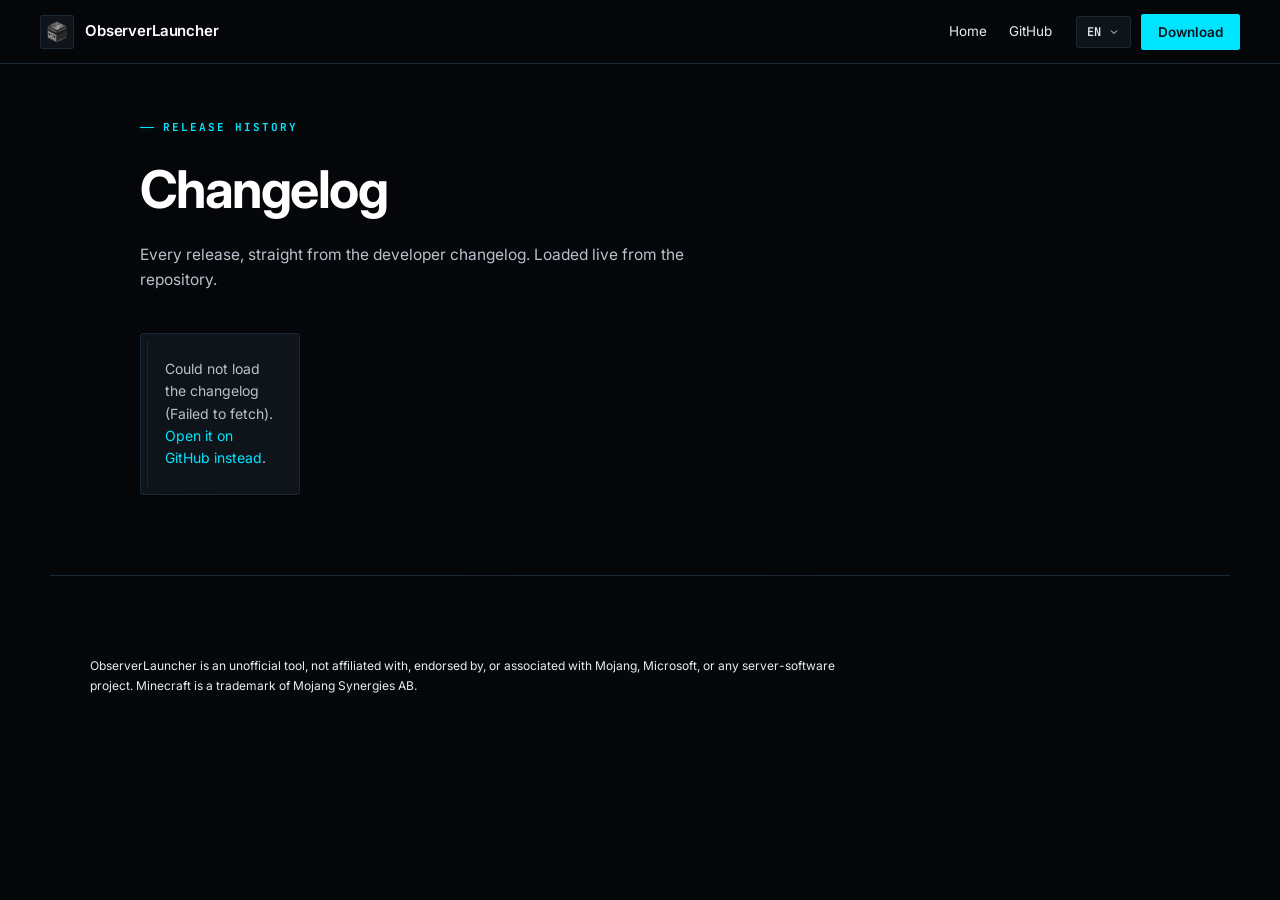
==== changelog.html @ a399c12d "Initial website" ====
<!DOCTYPE html>
<html lang="en">
<head>
<meta charset="UTF-8">
<meta name="viewport" content="width=device-width, initial-scale=1.0">
<title>Changelog — ObserverLauncher</title>
<meta name="description" content="Release history for ObserverLauncher, straight from the developer changelog.">
<link rel="preconnect" href="https://fonts.googleapis.com">
<link rel="preconnect" href="https://fonts.gstatic.com" crossorigin>
<link href="https://fonts.googleapis.com/css2?family=Inter:wght@400;500;600;700&family=JetBrains+Mono:wght@400;500;700&display=swap" rel="stylesheet">
<link rel="stylesheet" href="./css/site.css">
<link rel="stylesheet" href="./css/changelog.css">
</head>
<body>

<div class="scanline" aria-hidden="true"></div>

<header class="site-head sub-head">
  <a class="brand" href="./index.html">
    <span class="brand-mark" aria-hidden="true"><img src="./assets/shots/icon.png" alt=""></span>
    <span class="brand-text"><b>ObserverLauncher</b></span>
  </a>
  <nav class="site-nav" aria-label="Sections">
    <a href="./index.html" data-i18n="nav.back">Home</a>
    <a href="https://github.com/Kag4286/ObserverLauncher" target="_blank" rel="noopener">GitHub</a>
  </nav>
  <div class="head-actions">
    <div class="lang" id="lang">
      <button class="lang-btn" id="langBtn" aria-haspopup="listbox" aria-expanded="false">
        <span id="langCurrent">EN</span>
        <svg viewBox="0 0 24 24" width="12" height="12" fill="none" stroke="currentColor" stroke-width="2"><path d="M6 9l6 6 6-6"/></svg>
      </button>
      <ul class="lang-menu" id="langMenu" role="listbox" hidden></ul>
    </div>
    <a class="btn primary" href="https://github.com/Kag4286/ObserverLauncher/releases/latest" target="_blank" rel="noopener" data-i18n="cta.download">Download</a>
  </div>
</header>

<main class="cl-main">
  <div class="cl-head">
    <p class="eyebrow"><span class="eyebrow-tick"></span><span data-i18n="cl.eyebrow">RELEASE HISTORY</span></p>
    <h1 data-i18n="cl.title">Changelog</h1>
    <p class="cl-sub" data-i18n="cl.sub">Every release, straight from the developer changelog. Loaded live from the repository.</p>
  </div>
  <div class="cl-wrap">
    <aside class="cl-side" hidden>
      <p class="cl-side-label" data-i18n="cl.versions">VERSIONS</p>
      <div class="cl-index" id="clIndex"></div>
    </aside>
    <div class="cl-body" id="clBody"></div>
  </div>
</main>

<footer class="site-foot">
  <div class="foot-legal">
    <p data-i18n="foot.disclaimer">ObserverLauncher is an unofficial tool, not affiliated with, endorsed by, or associated with Mojang, Microsoft, or any server-software project. Minecraft is a trademark of Mojang Synergies AB.</p>
  </div>
</footer>

<script src="./js/i18n.js"></script>
<script src="./js/changelog.js"></script>
</body>
</html>
---- css/site.css ----
/* site.css — ObserverLauncher landing. Field Station / Signal Lab DNA: black/cyan, hairline
   borders, tiny radii, mono eyebrows. Signature web-native touches: WebGL signal field, boot
   sequence, section rail, choreographed hero, cursor spotlight, corner-bracket focus. */

:root{
  --bg:#05070A; --bg-2:#0A0E13;
  --panel:#0F141A; --panel-raised:#141B22; --panel-hover:#18202B;
  --field:#080A0D; --field-border:#1E2A36;
  --border:#1A2735; --border-strong:#223449; --border-hover:#2A4158;
  --text:#FFFFFF; --text-muted:#E6EDF3; --text-dim:#B8C2CC;
  --accent:#00E5FF; --accent-dim:#00B8CC; --accent-weak:rgba(0,229,255,.12); --accent-glow:rgba(0,229,255,.45); --accent-ink:#00141A;
  --danger:#FF3B5C; --success:#00E5A0; --warning:#FFD23F;
  --font-ui:Inter, system-ui, -apple-system, sans-serif;
  --font-mono:'JetBrains Mono', ui-monospace, monospace;
  --r-sm:2px; --r:3px; --r-lg:4px;
  --ease-out:cubic-bezier(.2,.7,.3,1);
  --ease-emph:cubic-bezier(.34,1.4,.64,1);
  --dur-fast:120ms; --dur-mid:220ms; --dur-slow:420ms;
  --maxw:1180px; --mx:50%; --my:30%;
}

*{box-sizing:border-box}
html{scroll-behavior:smooth}
@media (prefers-reduced-motion:reduce){html{scroll-behavior:auto}}
body{margin:0;background:var(--bg);color:var(--text);font-family:var(--font-ui);
  font-size:16px;line-height:1.6;-webkit-font-smoothing:antialiased;overflow-x:hidden}
body.is-booting{overflow:hidden}
a{color:inherit;text-decoration:none}
h1,h2,h3,p,ul{margin:0}
ul{padding:0;list-style:none}
b{font-weight:600}
::selection{background:var(--accent-weak);color:#fff}
:focus-visible{outline:2px solid var(--accent);outline-offset:3px;border-radius:var(--r-sm)}

.eyebrow{display:flex;align-items:center;gap:9px;font:700 11px var(--font-mono);letter-spacing:.18em;color:var(--accent);text-transform:uppercase}
.eyebrow-tick{width:14px;height:1px;background:var(--accent);box-shadow:0 0 6px var(--accent-glow)}

/* ============ BOOT SEQUENCE ============ */
.boot{position:fixed;inset:0;z-index:200;background:var(--bg);display:grid;place-items:center;overflow:hidden;
  transition:opacity .55s var(--ease-out),visibility .55s}
.boot.done{opacity:0;visibility:hidden}
.boot::before{content:'';position:absolute;inset:0;background:radial-gradient(600px 300px at 50% 46%, rgba(0,229,255,.10), transparent 62%);animation:bootGlow 2.6s var(--ease-out) infinite}
@keyframes bootGlow{0%,100%{opacity:.55}50%{opacity:1}}
.boot::after{content:'';position:absolute;left:0;right:0;height:1px;top:0;background:linear-gradient(90deg,transparent,var(--accent-glow),transparent);animation:bootScan 2.4s linear infinite}
@keyframes bootScan{from{top:8%}to{top:92%}}
.boot-inner{position:relative;display:flex;flex-direction:column;align-items:center;gap:18px;width:min(80vw,420px)}
.boot-mark{font:700 15px var(--font-mono);letter-spacing:.32em;color:var(--text);opacity:0;animation:bootMark .55s var(--ease-out) .1s forwards}
.boot-mark span{color:var(--accent);margin-left:.4em}
@keyframes bootMark{from{opacity:0;letter-spacing:.5em}to{opacity:1;letter-spacing:.32em}}
.boot-bar{width:100%;height:2px;background:var(--border);border-radius:2px;overflow:hidden;opacity:0;animation:bootMark .4s var(--ease-out) .3s forwards}
.boot-bar i{display:block;height:100%;width:0;background:linear-gradient(90deg,var(--accent-dim),var(--accent));box-shadow:0 0 10px var(--accent-glow);transition:width .45s var(--ease-out)}
.boot-status{font:600 10px var(--font-mono);letter-spacing:.12em;color:var(--text-dim);text-transform:uppercase;opacity:0;animation:bootMark .4s var(--ease-out) .45s forwards;min-height:12px}
.boot-skip{position:absolute;bottom:26px;font:600 10px var(--font-mono);letter-spacing:.1em;color:var(--text-dim);opacity:.5;text-transform:uppercase}

/* ============ SIGNAL FIELD + SCANLINE ============ */
#field{position:fixed;inset:0;width:100%;height:100%;z-index:0;pointer-events:none;opacity:.5;transition:opacity .6s var(--ease-out)}
.field-fallback{position:fixed;inset:0;z-index:0;pointer-events:none;
  background:radial-gradient(1200px 700px at 18% -10%, rgba(0,229,255,.06), transparent 60%),radial-gradient(1000px 800px at 100% 110%, rgba(0,229,255,.04), transparent 55%)}
#field[data-on="1"] + .field-fallback{display:none}
.scanline{position:fixed;inset:0;z-index:1;pointer-events:none;opacity:.16;
  background:repeating-linear-gradient(to bottom, rgba(0,229,255,.028) 0 1px, transparent 1px 3px);
  -webkit-mask-image:radial-gradient(80% 70% at 50% 40%, #000, transparent 90%);mask-image:radial-gradient(80% 70% at 50% 40%, #000, transparent 90%)}

/* cursor spotlight (JS sets --mx/--my on body) */
body::after{content:'';position:fixed;inset:0;z-index:1;pointer-events:none;opacity:0;transition:opacity .4s;
  background:radial-gradient(420px 420px at var(--mx) var(--my), rgba(0,229,255,.03), transparent 60%)}
body.spotlight::after{opacity:1}

/* ============ SECTION RAIL ============ */
.rail{position:fixed;right:26px;top:50%;transform:translateY(-50%);z-index:40;display:flex;flex-direction:column;align-items:flex-end;gap:14px;pointer-events:none}
.rail-idx{font:700 10px var(--font-mono);letter-spacing:.12em;color:var(--text-dim);opacity:.7}
.rail-list{display:flex;flex-direction:column;gap:9px;align-items:flex-end}
.rail-list li{display:flex;align-items:center;gap:9px;pointer-events:auto;cursor:pointer;color:var(--text-dim);transition:color var(--dur-fast)}
.rail-list li .rl-name{font:600 10px var(--font-mono);letter-spacing:.08em;text-transform:uppercase;opacity:0;transform:translateX(6px);transition:opacity var(--dur-mid),transform var(--dur-mid);white-space:nowrap}
.rail-list li .rl-bar{width:16px;height:1px;background:var(--border-strong);transition:width var(--dur-mid) var(--ease-out),background var(--dur-mid)}
.rail-list li:hover .rl-name{opacity:1;transform:none}
.rail-list li:hover .rl-bar,.rail-list li.active .rl-bar{background:var(--accent)}
.rail-list li.active{color:var(--text)}
.rail-list li.active .rl-bar{width:26px;box-shadow:0 0 8px var(--accent-glow)}
.rail-list li.active .rl-name{opacity:1;transform:none;color:var(--accent)}
.rl-dot{width:4px;height:4px;border-radius:50%;background:var(--border-strong);transition:background var(--dur-fast),box-shadow var(--dur-fast)}
.rail-list li.active .rl-dot{background:var(--accent);box-shadow:0 0 8px var(--accent-glow)}

/* software marquee */
.marquee{margin-top:22px;overflow:hidden;border-top:1px solid var(--border);border-bottom:1px solid var(--border);padding:14px 0;
  -webkit-mask-image:linear-gradient(90deg,transparent,#000 12%,#000 88%,transparent);mask-image:linear-gradient(90deg,transparent,#000 12%,#000 88%,transparent)}
.marquee-track{display:flex;gap:38px;width:max-content;animation:marquee 34s linear infinite}
.marquee:hover .marquee-track{animation-play-state:paused}
.marquee-track span{font:600 13px var(--font-mono);letter-spacing:.06em;color:var(--text-dim);white-space:nowrap;transition:color var(--dur-fast)}
.marquee-track span:hover{color:var(--accent)}
@keyframes marquee{from{transform:translateX(0)}to{transform:translateX(-50%)}}
@media (prefers-reduced-motion:reduce){.marquee-track{animation:none}}
@media(max-width:1100px){.rail{display:none}}

/* ============ HEADER ============ */
.site-head{position:fixed;top:0;left:0;right:0;z-index:50;display:flex;align-items:center;gap:24px;
  padding:0 clamp(16px,4vw,40px);height:64px;
  background:rgba(5,7,10,.72);backdrop-filter:blur(10px);border-bottom:1px solid var(--border);
  transform:translateY(-100%);transition:transform .6s var(--ease-out) .1s}
body.booted .site-head{transform:none}
.brand{display:flex;align-items:center;gap:11px;flex-shrink:0}
.brand-mark{width:34px;height:34px;display:grid;place-items:center;border:1px solid var(--border);border-radius:var(--r-sm);color:var(--accent);background:var(--panel)}
.brand-mark svg,.brand-mark img{width:22px;height:22px;object-fit:contain;display:block}
.brand-text b{display:block;font-size:15px;letter-spacing:-.01em;line-height:1.1}
.brand-text small{display:block;font:700 8.5px var(--font-mono);letter-spacing:.2em;color:var(--text-dim);margin-top:3px}
.site-nav{display:flex;gap:22px;margin-left:auto}
.site-nav a{font-size:13.5px;color:var(--text-muted);transition:color var(--dur-fast);position:relative}
.site-nav a:hover{color:var(--text)}
.site-nav a::after{content:'';position:absolute;left:0;right:100%;bottom:-4px;height:1px;background:var(--accent);transition:right var(--dur-mid) var(--ease-out)}
.site-nav a:hover::after{right:0}
.head-actions{display:flex;align-items:center;gap:10px;flex-shrink:0}

/* mobile nav toggle + menu */
.nav-toggle{display:none;width:38px;height:34px;flex-direction:column;justify-content:center;gap:5px;padding:0 9px;background:var(--panel);border:1px solid var(--border);border-radius:var(--r-sm);cursor:pointer;transition:border-color var(--dur-fast)}
.nav-toggle:hover{border-color:var(--border-strong)}
.nav-toggle span{display:block;height:2px;background:var(--text-muted);border-radius:2px;transition:transform .25s var(--ease-out),opacity .25s var(--ease-out)}
.nav-toggle[aria-expanded="true"] span:nth-child(1){transform:translateY(7px) rotate(45deg)}
.nav-toggle[aria-expanded="true"] span:nth-child(2){opacity:0}
.nav-toggle[aria-expanded="true"] span:nth-child(3){transform:translateY(-7px) rotate(-45deg)}
.mobile-menu{position:fixed;top:64px;left:0;right:0;z-index:49;background:rgba(8,11,15,.98);backdrop-filter:blur(12px);border-bottom:1px solid var(--border);padding:10px 16px 18px;display:flex;flex-direction:column;transform:translateY(-14px);opacity:0;pointer-events:none;transition:opacity .2s var(--ease-out),transform .2s var(--ease-out)}
.mobile-menu.open{opacity:1;transform:none;pointer-events:auto}
.mobile-menu a{padding:13px 6px;font-size:15px;color:var(--text-muted);border-bottom:1px solid var(--border);transition:color var(--dur-fast),padding-left var(--dur-fast)}
.mobile-menu a:last-child{border-bottom:0}
.mobile-menu a:hover,.mobile-menu a:active{color:var(--accent);padding-left:12px}
@media (max-width:900px){.nav-toggle{display:flex}.site-nav{display:none}}

/* language */
.lang{position:relative}
.lang-btn{position:relative;display:flex;align-items:center;gap:6px;background:var(--panel);border:1px solid var(--border);color:var(--text-muted);
  font:600 12px var(--font-mono);letter-spacing:.06em;padding:7px 10px;border-radius:var(--r-sm);cursor:pointer;transition:border-color var(--dur-fast),color var(--dur-fast)}
.lang-btn svg{flex-shrink:0}
.lang-btn:hover{border-color:var(--border-strong);color:var(--text)}
.lang-menu{position:absolute;top:calc(100% + 8px);right:0;min-width:180px;background:var(--panel-raised);border:1px solid var(--border-strong);
  border-radius:var(--r);padding:5px;box-shadow:0 18px 40px -16px rgba(0,0,0,.7);z-index:60;animation:menuIn var(--dur-mid) var(--ease-out)}
@keyframes menuIn{from{opacity:0;transform:translateY(-6px)}to{opacity:1;transform:none}}
.lang-menu li{display:flex;justify-content:space-between;gap:14px;padding:8px 11px;border-radius:var(--r-sm);cursor:pointer;font-size:13.5px;color:var(--text-muted);transition:background var(--dur-fast),color var(--dur-fast)}
.lang-menu li:hover{background:var(--panel-hover);color:var(--text)}
.lang-menu li[aria-selected="true"]{color:var(--accent)}
.lang-menu li span{font:600 10px var(--font-mono);color:var(--text-dim)}

/* ============ BUTTONS ============ */
.btn{display:inline-flex;align-items:center;gap:8px;font:600 13.5px var(--font-ui);padding:9px 16px;border:1px solid var(--border-strong);border-radius:var(--r-sm);
  background:var(--panel);color:var(--text);cursor:pointer;transition:background var(--dur-fast),border-color var(--dur-fast),box-shadow var(--dur-fast),color var(--dur-fast);position:relative}
.btn:hover{background:var(--panel-hover);border-color:var(--border-hover)}
.btn:active{transform:scale(.985)}
.btn.primary{background:var(--accent);border-color:var(--accent);color:var(--accent-ink)}
.btn.primary:hover{background:#4defff;border-color:#4defff;box-shadow:0 0 24px -6px var(--accent-glow)}
.btn.ghost{background:transparent}
.btn.lg{padding:13px 24px;font-size:15px}

/* ============ HERO ============ */
main{position:relative;z-index:1}
/* readability scrim: darkens the centre column so text always sits on a calm field, above the
   WebGL/scanline layers but below the content. The ambient effect stays at the edges. */
main::before{content:'';position:fixed;inset:0;z-index:-1;pointer-events:none;
  background:radial-gradient(120% 85% at 50% 22%, rgba(5,7,10,.42), rgba(5,7,10,.86) 74%)}
.hero{max-width:var(--maxw);margin:0 auto;padding:150px clamp(16px,4vw,40px) 40px;min-height:100vh;display:flex;flex-direction:column;justify-content:center;position:relative}
@supports (height:100svh){.hero{min-height:100svh}}
.hero-grid{position:absolute;inset:0;pointer-events:none;overflow:hidden}
.hero-grid span{position:absolute;background:var(--border);opacity:.28}
.hero-grid span:nth-child(1){left:20%;top:0;bottom:0;width:1px}
.hero-grid span:nth-child(2){left:60%;top:0;bottom:0;width:1px}
.hero-grid span:nth-child(3){top:32%;left:0;right:0;height:1px}
.hero-grid span:nth-child(4){top:68%;left:0;right:0;height:1px}
/* two-column hero: text left, app right. Grid (not absolute) so they can never overlap. */
.hero-main{display:grid;grid-template-columns:minmax(0,1.15fr) minmax(0,0.85fr);gap:48px;align-items:center;width:100%;position:relative;z-index:1}
.hero-inner{max-width:720px;position:relative}
/* one-shot opening sweep across the hero after boot */
.hero-sweep{position:absolute;inset:0;pointer-events:none;z-index:3;overflow:hidden}
.hero-sweep::after{content:'';position:absolute;top:0;bottom:0;width:2px;left:-12%;opacity:0;background:linear-gradient(180deg,transparent,var(--accent),transparent);box-shadow:0 0 34px var(--accent-glow)}
body.booted .hero-sweep::after{animation:sweepAcross 1.15s var(--ease-out) .3s 1}
@keyframes sweepAcross{0%{left:-12%;opacity:0}12%{opacity:.95}100%{left:112%;opacity:0}}
.hero h1{font-size:clamp(38px,6.4vw,76px);line-height:1.02;letter-spacing:-.035em;margin:20px 0 22px;font-weight:700;
  clip-path:inset(0 100% 0 0);transition:opacity .7s var(--ease-out),transform .7s var(--ease-out),clip-path 1s var(--ease-out) .1s}
body.booted .hero h1{clip-path:inset(0 0 0 0)}
.hero-lead{font-size:clamp(16px,1.9vw,19px);color:var(--text-muted);max-width:640px;line-height:1.65}
.hero-cta{display:flex;flex-wrap:wrap;gap:12px;margin:32px 0 26px}
.hero-facts{display:flex;flex-wrap:wrap;gap:8px}
.hero-facts li{font:600 11px var(--font-mono);letter-spacing:.06em;color:var(--text-dim);border:1px solid var(--border);border-radius:999px;padding:5px 12px;background:var(--field);transition:border-color var(--dur-fast),color var(--dur-fast)}
.hero-facts li:hover{border-color:var(--accent);color:var(--text)}

/* hero floating app (3D) */
.hero-app{position:relative;justify-self:end;width:100%;max-width:620px;pointer-events:none;perspective:1400px;
  opacity:0;transform:translateX(36px) scale(.96);transition:opacity 1s var(--ease-out) .5s,transform 1.1s var(--ease-out) .5s}
body.booted .hero-app{opacity:1;transform:none}
.hero-app-frame{position:relative;border:1px solid var(--border-strong);border-radius:6px;overflow:hidden;background:var(--field);box-shadow:0 60px 140px -50px rgba(0,0,0,.9),0 0 90px -40px var(--accent-glow);transform:rotateY(-16deg) rotateX(6deg) rotateZ(-1.5deg);transition:transform .18s var(--ease-out);will-change:transform}
.hero-app-frame img{display:block;width:100%;height:auto;opacity:.94}
.hero-app-bar{display:flex;align-items:center;gap:6px;padding:9px 13px;background:var(--panel);border-bottom:1px solid var(--border)}
.ha-dot{width:9px;height:9px;border-radius:50%;background:var(--border-strong)}
.ha-title{margin-left:8px;font:600 11px var(--font-mono);color:var(--text-dim)}
.ha-live{margin-left:auto;font:700 9.5px var(--font-mono);letter-spacing:.1em;color:var(--success)}
@media(max-width:1080px){.hero-main{grid-template-columns:1fr;gap:34px}.hero-app{justify-self:center;max-width:560px}}

/* choreography: elements fade up once body.booted is set, staggered by --d */
.choreo{opacity:0;transform:translateY(18px);transition:opacity .7s var(--ease-out),transform .7s var(--ease-out)}
body.booted .choreo{opacity:1;transform:none}
body.booted .choreo[data-choreo="0"]{transition-delay:.05s}
body.booted .choreo[data-choreo="1"]{transition-delay:.16s}
body.booted .choreo[data-choreo="2"]{transition-delay:.30s}
body.booted .choreo[data-choreo="3"]{transition-delay:.42s}
body.booted .choreo[data-choreo="4"]{transition-delay:.54s}
body.booted .choreo[data-choreo="5"]{transition-delay:.70s}

/* instrument strip */
.instrument{margin-top:56px;border:1px solid var(--border);border-radius:var(--r);background:linear-gradient(180deg,var(--panel-raised),var(--panel));
  padding:16px 18px;display:flex;align-items:center;gap:26px;flex-wrap:wrap}
.pulse-wave{display:flex;gap:3px;align-items:flex-end;height:22px}
.pulse-wave i{width:3px;height:6px;background:var(--border-strong);display:block;border-radius:1px;transition:height var(--dur-fast) var(--ease-out),background var(--dur-fast)}
.pulse-wave i.on{background:var(--accent);height:20px;box-shadow:0 0 8px var(--accent-glow)}
.readouts{display:flex;gap:26px;flex-wrap:wrap;margin-left:auto}
.readout{display:flex;flex-direction:column;gap:2px;min-width:64px}
.ro-label{font:600 9.5px var(--font-mono);letter-spacing:.14em;color:var(--text-dim)}
.readout b{font:700 20px var(--font-mono);letter-spacing:-.01em;transition:color var(--dur-fast)}
.readout b.ok{color:var(--success)} .readout b.warn{color:var(--warning)} .readout b.bad{color:var(--danger)}

/* scroll cue */
.scroll-cue{position:absolute;left:50%;bottom:26px;transform:translateX(-50%);display:flex;flex-direction:column;align-items:center;gap:8px;color:var(--text-dim);z-index:2}
.scroll-cue-line{width:1px;height:34px;background:linear-gradient(180deg,transparent,var(--accent));position:relative;overflow:hidden}
.scroll-cue-line::after{content:'';position:absolute;left:0;top:-50%;width:100%;height:50%;background:var(--accent);animation:cueRun 1.8s var(--ease-out) infinite}
@keyframes cueRun{0%{top:-50%}100%{top:100%}}
.scroll-cue-label{font:700 9px var(--font-mono);letter-spacing:.2em}

/* ============ BANDS / SECTIONS ============ */
.band{max-width:var(--maxw);margin:0 auto;padding:110px clamp(16px,4vw,40px);border-top:1px solid var(--border);position:relative}
.band-head{max-width:740px;margin-bottom:48px}
.band-head h2{font-size:clamp(26px,3.8vw,42px);line-height:1.08;letter-spacing:-.025em;margin:16px 0 12px}
.band-sub{color:var(--text-dim);font-size:15px}

/* console band */
.console{max-width:960px;margin:0 auto;background:var(--field);border:1px solid var(--border);border-radius:var(--r);overflow:hidden;box-shadow:0 30px 90px -40px rgba(0,0,0,.85);position:relative}
.console::before{content:'';position:absolute;inset:0;pointer-events:none;border-radius:var(--r);box-shadow:inset 0 0 0 1px rgba(0,229,255,.06)}
.console-head{display:flex;align-items:center;gap:10px;padding:11px 15px;border-bottom:1px solid var(--border);background:var(--panel);font-size:12.5px}
.console-head b{font-weight:600}
.console-src{margin-left:auto;font:700 9.5px var(--font-mono);letter-spacing:.14em;color:var(--accent)}
.live-dot{width:7px;height:7px;border-radius:50%;background:var(--success);box-shadow:0 0 8px var(--success);animation:blip 1.8s var(--ease-out) infinite}
@keyframes blip{0%,100%{opacity:1}50%{opacity:.35}}
.console-body{margin:0;padding:16px;font:500 12.5px var(--font-mono);line-height:1.75;color:var(--text-muted);height:300px;overflow-y:auto;white-space:pre-wrap}
.console-body .lvl{color:var(--text-dim)} .console-body .inf{color:var(--accent-dim)} .console-body .ok{color:var(--success)} .console-body .wrn{color:var(--warning)} .console-body .cmd{color:var(--accent)}
.console-input{display:flex;align-items:center;gap:8px;padding:11px 15px;border-top:1px solid var(--border);background:var(--panel)}
.console-input .prompt{color:var(--accent);font:700 14px var(--font-mono)}
.console-input input{flex:1;background:transparent;border:0;outline:0;color:var(--text);font:500 13px var(--font-mono)}
.console-input input::placeholder{color:var(--text-dim)}
.caret{width:8px;height:15px;background:var(--accent);opacity:.7;animation:caretBlink 1.1s steps(1) infinite}
@keyframes caretBlink{0%,50%{opacity:.7}51%,100%{opacity:0}}

/* ============ INTRO ============ */
.intro-grid{display:grid;grid-template-columns:1fr 1fr;gap:36px}
.intro-grid p{color:var(--text-muted);font-size:16.5px;line-height:1.7}

/* ============ FEATURES ============ */
.feat-grid{display:grid;grid-template-columns:repeat(3,1fr);gap:1px;background:var(--border);border:1px solid var(--border);border-radius:var(--r);overflow:hidden}
.feat-card{background:var(--panel);padding:26px;transition:background var(--dur-fast),transform var(--dur-fast);position:relative;overflow:hidden}
.feat-card::after{content:'';position:absolute;left:0;top:0;height:1px;width:0;background:var(--accent);transition:width var(--dur-slow) var(--ease-out)}
.feat-card:hover{background:var(--panel-raised)}
.feat-card:hover::after{width:100%}
.feat-card .fc-icon{width:36px;height:36px;display:grid;place-items:center;border:1px solid var(--border);border-radius:var(--r-sm);color:var(--accent);margin-bottom:16px;transition:border-color var(--dur-fast),box-shadow var(--dur-fast)}
.feat-card:hover .fc-icon{border-color:var(--accent);box-shadow:0 0 16px -6px var(--accent-glow)}
.feat-card .fc-icon svg{width:18px;height:18px}
.feat-card h3{font-size:15.5px;margin-bottom:8px}
.feat-card p{font-size:13.5px;color:var(--text-dim);line-height:1.6}

/* ============ SOFTWARE ============ */
.soft-grid{display:grid;grid-template-columns:repeat(auto-fill,minmax(180px,1fr));gap:10px}
.soft-card{display:flex;align-items:center;gap:12px;padding:14px 16px;border:1px solid var(--border);border-radius:var(--r-sm);background:var(--panel);transition:border-color var(--dur-fast),background var(--dur-fast),transform var(--dur-fast)}
.soft-card:hover{border-color:var(--accent);background:var(--panel-raised);transform:translateY(-2px)}
.soft-card .sc-name{font-weight:600;font-size:14px}
.soft-card .sc-tag{margin-left:auto;font:600 9px var(--font-mono);letter-spacing:.08em;color:var(--text-dim);border:1px solid var(--border);border-radius:999px;padding:2px 8px}
.soft-card .sc-tag.tps{color:var(--success);border-color:rgba(0,229,160,.3)}

/* ============ AI ============ */
.ai-band{background:linear-gradient(180deg,rgba(0,229,255,.03),transparent 40%)}
.ai-inner{display:grid;grid-template-columns:1.05fr 1fr;gap:48px;align-items:center}
.ai-copy h2{font-size:clamp(26px,3.8vw,42px);line-height:1.08;letter-spacing:-.025em;margin:16px 0 16px}
.ai-copy p{color:var(--text-muted);font-size:16px;line-height:1.7;max-width:520px}
.ai-list{margin-top:24px;display:flex;flex-direction:column;gap:13px}
.ai-list li{position:relative;padding-left:26px;font-size:14.5px;color:var(--text-dim)}
.ai-list li::before{content:'';position:absolute;left:0;top:7px;width:9px;height:9px;border:1.5px solid var(--accent);border-radius:2px;transform:rotate(45deg);transition:box-shadow var(--dur-fast)}
.ai-list li:hover::before{box-shadow:0 0 10px var(--accent-glow)}
.ai-tiers{margin-top:26px;display:flex;flex-direction:column;gap:10px}
.ai-tier{display:flex;align-items:flex-start;gap:12px;font-size:13.5px;color:var(--text-dim);line-height:1.55}
.at-tag{flex-shrink:0;font:700 9px var(--font-mono);letter-spacing:.1em;border:1px solid var(--border);border-radius:2px;padding:3px 7px;min-width:66px;text-align:center}
.at-tag.read{color:var(--success);border-color:rgba(0,229,160,.3)}
.at-tag.write{color:var(--warning);border-color:rgba(255,210,63,.3)}
.at-tag.destroy{color:var(--danger);border-color:rgba(255,59,92,.3)}
.ai-term{background:var(--field);border:1px solid var(--border);border-radius:var(--r);overflow:hidden;box-shadow:0 30px 90px -40px rgba(0,0,0,.85)}
.ai-term-head{display:flex;align-items:center;gap:6px;padding:10px 14px;border-bottom:1px solid var(--border);background:var(--panel)}
.ai-term-head .dot{width:9px;height:9px;border-radius:50%}
.ai-term-head .dot.r{background:#ff5f57}.ai-term-head .dot.y{background:#febc2e}.ai-term-head .dot.g{background:#28c840}
.ai-term-title{margin-left:8px;font:600 11px var(--font-mono);color:var(--text-dim)}
.ai-term-body{margin:0;padding:16px;font:500 12px var(--font-mono);line-height:1.85;color:var(--text-muted);height:320px;white-space:pre-wrap;overflow-y:auto}
.ai-term-body .k{color:var(--accent)} .ai-term-body .ok{color:var(--success)} .ai-term-body .d{color:var(--text-dim)}

/* ============ PRIVACY ============ */
.privacy-grid{display:grid;grid-template-columns:repeat(4,1fr);gap:14px}
.priv-card{border:1px solid var(--border);border-radius:var(--r);padding:24px;background:var(--panel);transition:border-color var(--dur-fast),transform var(--dur-fast);position:relative}
.priv-card:hover{border-color:var(--border-strong);transform:translateY(-3px)}
.priv-num{display:block;font:700 11px var(--font-mono);letter-spacing:.14em;color:var(--accent-dim);margin-bottom:12px}
.priv-card b{display:block;font-size:15px;margin-bottom:8px}
.priv-card p{font-size:13px;color:var(--text-dim);line-height:1.6}

/* ============ DOWNLOAD ============ */
.download-band{border-bottom:1px solid var(--border)}
.dl-inner{text-align:center;max-width:780px;margin:0 auto}
.dl-inner .eyebrow{justify-content:center}
.dl-inner h2{font-size:clamp(26px,3.8vw,42px);letter-spacing:-.025em;margin:16px 0 34px}
.dl-grid{display:grid;grid-template-columns:1fr 1fr;gap:14px}
.dl-card{display:flex;flex-direction:column;align-items:center;gap:8px;padding:28px;border:1px solid var(--border-strong);border-radius:var(--r);background:var(--panel);color:var(--text);transition:border-color var(--dur-fast),background var(--dur-fast),box-shadow var(--dur-fast);position:relative;overflow:hidden}
.dl-card::before{content:'';position:absolute;inset:0;background:linear-gradient(180deg,rgba(0,229,255,.05),transparent 60%);opacity:0;transition:opacity var(--dur-mid)}
.dl-card:hover{border-color:var(--accent);box-shadow:0 0 40px -16px var(--accent-glow)}
.dl-card:hover::before{opacity:1}
.dl-card svg{color:var(--accent)}
.dl-card b{font-size:16px}
.dl-card span{font:500 11px var(--font-mono);color:var(--text-dim)}
.dl-note{margin-top:22px;font-size:13.5px;color:var(--text-dim)}
.dl-src{margin-top:18px;background:var(--field);border:1px solid var(--border);border-radius:var(--r-sm);padding:14px;font:500 12.5px var(--font-mono);color:var(--text-muted);text-align:left;overflow-x:auto}

/* ============ FOOTER ============ */
.site-foot{position:relative;z-index:2;background:var(--bg);border-top:1px solid var(--border);padding:56px clamp(16px,4vw,40px) 40px;max-width:var(--maxw);margin:0 auto}
.foot-main{display:flex;justify-content:space-between;gap:40px;flex-wrap:wrap;padding-bottom:32px;border-bottom:1px solid var(--border)}
.foot-brand b{font-size:15px}
.foot-brand p{margin-top:8px;font-size:13.5px;color:var(--text-muted);max-width:320px}
.foot-cols{display:flex;gap:56px;flex-wrap:wrap}
.foot-cols>div{display:flex;flex-direction:column;gap:9px}
.foot-cols b{font:700 10px var(--font-mono);letter-spacing:.14em;color:var(--accent);text-transform:uppercase;margin-bottom:3px}
.foot-cols a{font-size:13.5px;color:var(--text-muted);transition:color var(--dur-fast)}
.foot-cols a:hover{color:var(--accent)}
.foot-legal{margin-top:24px;display:flex;flex-direction:column;gap:8px}
.foot-legal p{font-size:12px;color:var(--text-muted);max-width:760px;line-height:1.7}

/* ============ SCROLL REVEAL (scroll-driven, no JS) ============ */
@supports (animation-timeline: view()){
  @media (prefers-reduced-motion: no-preference){
    .band-head,.intro-grid,.ai-inner,.privacy-grid,.dl-inner,.instrument{
      animation:reveal linear both;animation-timeline:view();animation-range:entry 6% cover 26%;
    }
    .feat-grid,.soft-grid{animation:clipIn linear both;animation-timeline:view();animation-range:entry 4% cover 30%}
    .feat-card,.soft-card{animation:cellIn linear both;animation-timeline:view();animation-range:entry 4% cover 34%}
  }
}
@keyframes reveal{from{opacity:0;transform:translateY(26px)}to{opacity:1;transform:none}}
@keyframes clipIn{from{clip-path:inset(0 100% 0 0);opacity:.4}to{clip-path:inset(0 0 0 0);opacity:1}}
@keyframes cellIn{from{opacity:0;transform:translateY(14px)}to{opacity:1;transform:none}}
/* JS fallback when scroll-driven is unsupported */
.no-sda .reveal-init{opacity:0;transform:translateY(26px);transition:opacity .7s var(--ease-out),transform .7s var(--ease-out)}
.no-sda .reveal-in{opacity:1;transform:none}

/* ============ VIEW TRANSITIONS (language switch) ============ */
@view-transition{navigation:auto}
::view-transition-old(root),::view-transition-new(root){animation-duration:.32s;animation-timing-function:var(--ease-out)}

/* ============ RESPONSIVE ============ */
@media (max-width:900px){
  .site-nav{display:none}
  .intro-grid,.ai-inner{grid-template-columns:1fr}
  .feat-grid{grid-template-columns:1fr 1fr}
  .privacy-grid{grid-template-columns:1fr 1fr}
  .stats-grid{grid-template-columns:1fr 1fr}
}
@media (max-width:620px){
  .hero{padding-top:120px}
  .feat-grid{grid-template-columns:1fr}
  .dl-grid{grid-template-columns:1fr}
  .privacy-grid{grid-template-columns:1fr}
  .foot-cols{gap:32px}
  .readouts{gap:18px;margin-left:0;width:100%}
  .brand-text small{display:none}
  .stats-grid{grid-template-columns:1fr}
  .hero-facts{gap:6px}
  .band{padding:72px clamp(16px,4vw,40px)}
  .foot-main{flex-direction:column;gap:28px}
}
@media (max-width:480px){
  .site-head{gap:10px;padding:0 14px}
  .head-actions{gap:8px}
  .lang-btn{padding:6px 8px}
  .btn{padding:8px 12px;font-size:13px}
  .btn.lg{padding:11px 18px;font-size:14px}
  .hero h1{letter-spacing:-.02em}
  .ai-tier{flex-direction:column;gap:6px}
  .at-tag{min-width:0}
}

/* ============ SCROLL PROGRESS ============ */
.progress{position:fixed;top:0;left:0;right:0;height:2px;z-index:120;pointer-events:none;background:transparent}
.progress i{display:block;height:100%;width:0;background:linear-gradient(90deg,var(--accent-dim),var(--accent));box-shadow:0 0 10px var(--accent-glow);transition:width .1s linear}

/* ============ STATS ============ */
.stats-band{padding-top:70px;padding-bottom:70px}
.stats-grid{display:grid;grid-template-columns:repeat(4,1fr);gap:1px;background:var(--border);border:1px solid var(--border);border-radius:var(--r);overflow:hidden}
.stat{background:var(--panel);padding:30px 24px;display:flex;flex-direction:column;gap:6px}
.stat-num{font:700 clamp(34px,5vw,52px)/1 var(--font-mono);letter-spacing:-.02em;color:var(--accent);text-shadow:0 0 24px var(--accent-weak)}
.stat span{font:600 10px var(--font-mono);letter-spacing:.16em;color:var(--text-dim)}

/* ============ HOW IT WORKS ============ */
.how-grid{display:grid;grid-template-columns:1fr 120px;gap:40px;align-items:start}
.how-steps{display:flex;flex-direction:column;gap:26px;counter-reset:s}
.how-step{display:flex;gap:20px;align-items:flex-start;opacity:.35;transition:opacity var(--dur-slow) var(--ease-out),transform var(--dur-slow) var(--ease-out)}
.how-step.active{opacity:1}
.hs-num{font:700 14px var(--font-mono);color:var(--text-dim);border:1px solid var(--border);border-radius:var(--r-sm);width:42px;height:42px;display:grid;place-items:center;flex-shrink:0;transition:border-color var(--dur-mid),color var(--dur-mid),box-shadow var(--dur-mid)}
.how-step.active .hs-num{border-color:var(--accent);color:var(--accent);box-shadow:0 0 16px -6px var(--accent-glow)}
.how-step b{display:block;font-size:17px;margin-bottom:6px}
.how-step p{font-size:14px;color:var(--text-dim);line-height:1.65;max-width:520px}
.how-visual{position:sticky;top:140px;align-self:start;display:flex;justify-content:center}
.how-line{width:1px;height:200px;background:var(--border-strong);position:relative}
.how-line i{position:absolute;left:-1px;top:0;width:3px;height:0;background:var(--accent);box-shadow:0 0 10px var(--accent-glow);transition:height var(--dur-slow) var(--ease-out)}
@media(max-width:820px){.how-grid{grid-template-columns:1fr}.how-visual{display:none}}

/* ============ SCREENSHOTS ============ */
.shots-grid{display:grid;grid-template-columns:repeat(2,1fr);gap:20px}
.shot{display:flex;flex-direction:column;gap:10px}
.shot:nth-child(even){margin-top:52px}
.shot-frame{position:relative;border:1px solid var(--border);border-radius:var(--r);overflow:hidden;background:var(--field);box-shadow:0 30px 80px -40px rgba(0,0,0,.85);transform-style:preserve-3d;transition:border-color var(--dur-fast),transform .1s linear;will-change:transform}
.shot-frame::after{content:'';position:absolute;inset:0;border-radius:var(--r);box-shadow:inset 0 0 0 1px rgba(0,229,255,.05);pointer-events:none}
.shot-frame:hover{border-color:var(--border-strong)}
.shot-frame img{display:block;width:100%;height:auto}
.shot figcaption{font:600 11px var(--font-mono);letter-spacing:.1em;color:var(--text-dim);text-transform:uppercase;display:flex;align-items:center;gap:8px}
.shot figcaption::before{content:'';width:12px;height:1px;background:var(--accent)}
@media(max-width:760px){.shots-grid{grid-template-columns:1fr}.shot:nth-child(even){margin-top:0}}

/* ============ REQUIREMENTS ============ */
.req-table{border:1px solid var(--border);border-radius:var(--r);overflow:hidden}
.req-row{display:grid;grid-template-columns:1.1fr 1.4fr 1.4fr;gap:1px;background:var(--border)}
.req-row>span{background:var(--panel);padding:14px 18px;font-size:13.5px;color:var(--text-muted)}
.req-row>span:first-child{font-weight:600;color:var(--text)}
.req-head>span{background:var(--panel-raised);font:700 10px var(--font-mono);letter-spacing:.14em;color:var(--text-dim);text-transform:uppercase}
.req-note{margin-top:18px;font-size:13.5px;color:var(--text-dim);max-width:720px}
@media(max-width:640px){.req-row{grid-template-columns:1fr}.req-row>span:first-child{background:var(--panel-raised)}}

/* ============ LANGUAGE CHIPS ============ */
.lang-chips{display:flex;flex-wrap:wrap;gap:10px}
.lang-chip{font:600 13.5px var(--font-ui);color:var(--text-muted);border:1px solid var(--border);border-radius:var(--r-sm);padding:10px 16px;background:var(--panel);transition:border-color var(--dur-fast),color var(--dur-fast),transform var(--dur-fast)}
.lang-chip:hover{border-color:var(--accent);color:var(--text);transform:translateY(-2px)}

/* ============ LIMITATIONS ============ */
.limits-list{display:grid;grid-template-columns:1fr 1fr;gap:14px 32px}
.limits-list li{display:flex;gap:12px;font-size:14px;color:var(--text-dim);line-height:1.6}
.lim-dot{flex-shrink:0;width:8px;height:8px;margin-top:7px;border:1.5px solid var(--warning);border-radius:2px;transform:rotate(45deg)}
@media(max-width:760px){.limits-list{grid-template-columns:1fr}}

/* ============ OPEN SOURCE ============ */
.oss-inner{display:grid;grid-template-columns:1.1fr 1fr;gap:48px;align-items:center}
.oss-copy h2{font-size:clamp(26px,3.8vw,42px);line-height:1.08;letter-spacing:-.025em;margin:16px 0 16px}
.oss-copy p{color:var(--text-muted);font-size:15.5px;line-height:1.7;max-width:520px}
.oss-links{display:flex;flex-wrap:wrap;gap:10px;margin-top:26px}
.oss-diagram{display:flex;flex-direction:column;gap:10px;align-items:center}
.oss-layer{width:100%;display:flex;flex-direction:column;gap:4px;border:1px solid var(--border);border-radius:var(--r);padding:16px 18px;background:var(--panel);transition:border-color var(--dur-fast),box-shadow var(--dur-fast)}
.oss-layer:hover{border-color:var(--accent);box-shadow:0 0 24px -14px var(--accent-glow)}
.ol-tag{font:700 12px var(--font-mono);letter-spacing:.14em;color:var(--accent)}
.ol-note{font-size:12px;color:var(--text-dim)}
.oss-arrow{color:var(--text-dim);font-size:14px}
@media(max-width:820px){.oss-inner{grid-template-columns:1fr}}

/* split-text word reveal */
.split-w .w{display:inline-block;opacity:0;transform:translateY(18px);transition:opacity .6s var(--ease-out),transform .6s var(--ease-out)}
.split-w.in .w{opacity:1;transform:none}

/* ============ CORNER-BRACKET FOCUS (signature) ============ */
.cb{position:absolute;inset:-1px;pointer-events:none;border:1.5px solid transparent;border-radius:inherit;opacity:0;transition:opacity var(--dur-fast)}
.cb::before,.cb::after{content:'';position:absolute;width:6px;height:6px;border:1.5px solid var(--accent);opacity:0;transition:opacity var(--dur-fast)}
.cb::before{left:-1px;top:-1px;border-right:0;border-bottom:0}
.cb::after{right:-1px;bottom:-1px;border-left:0;border-top:0}
:is(.btn,.lang-btn,.dl-card,.rail-list li,.site-nav a):focus-visible{outline:none;box-shadow:none}
:is(.btn,.lang-btn,.dl-card,.rail-list li,.site-nav a):focus-visible .cb{opacity:1}
:is(.btn,.lang-btn,.dl-card,.rail-list li,.site-nav a):focus-visible .cb::before,
:is(.btn,.lang-btn,.dl-card,.rail-list li,.site-nav a):focus-visible .cb::after{opacity:1}

/* ============ REDUCED MOTION ============ */
@media (prefers-reduced-motion:reduce){
  .boot,.scanline{display:none}
  body{overflow:auto}
  .choreo,.site-head{opacity:1!important;transform:none!important;transition:none!important}
  .hero h1{clip-path:none!important}
  .hero-app{opacity:1!important;transform:none!important}
  .hero-sweep{display:none}
  *{animation-duration:.001ms!important;animation-iteration-count:1!important;transition-duration:.001ms!important}
}
---- css/changelog.css ----
/* changelog.css — the /changelog page. Reuses site tokens; adds a release timeline with a sticky
   version index, skeleton loading, and scroll reveals. */

.sub-head{transform:none}
.site-head .brand-mark img{width:22px;height:22px;object-fit:contain;display:block}
.cl-main{max-width:1080px;margin:0 auto;padding:120px clamp(16px,4vw,40px) 80px;position:relative;z-index:1}
.cl-head{margin-bottom:40px}
.cl-head h1{font-size:clamp(32px,5vw,52px);letter-spacing:-.03em;margin:14px 0 12px;font-weight:700}
.cl-sub{color:var(--text-dim);font-size:15.5px;max-width:560px}

.cl-wrap{display:grid;grid-template-columns:160px minmax(0,1fr);gap:40px;align-items:start}

/* sticky version index */
.cl-side{position:sticky;top:96px;padding-top:6px}
.cl-side-label{font:700 10px var(--font-mono);letter-spacing:.16em;color:var(--text-dim);text-transform:uppercase;margin-bottom:14px}
.cl-index{display:flex;flex-direction:column;gap:2px}
.cl-index a{font:600 13px var(--font-mono);color:var(--text-dim);padding:5px 10px;border-left:2px solid var(--border);transition:color var(--dur-fast),border-color var(--dur-fast),background var(--dur-fast)}
.cl-index a:hover{color:var(--text);background:var(--panel)}
.cl-index a.active{color:var(--accent);border-left-color:var(--accent);background:var(--panel)}

.cl-body{position:relative;min-width:0}
.cl-body::before{content:'';position:absolute;left:7px;top:8px;bottom:8px;width:1px;background:var(--border)}

/* release reveal */
.cl-release{position:relative;padding:0 0 46px 40px;opacity:0;transform:translateY(22px);transition:opacity .6s var(--ease-out),transform .6s var(--ease-out)}
.cl-release.in{opacity:1;transform:none}
.cl-release::before{content:'';position:absolute;left:0;top:5px;width:15px;height:15px;border-radius:50%;background:var(--bg);border:2px solid var(--border-strong);transition:border-color var(--dur-fast),box-shadow var(--dur-fast)}
.cl-release:hover::before{border-color:var(--accent);box-shadow:0 0 12px var(--accent-glow)}
.cl-release:first-child::before{border-color:var(--accent);box-shadow:0 0 12px var(--accent-glow)}
.cl-release-head{display:flex;align-items:baseline;gap:14px;flex-wrap:wrap;margin-bottom:14px}
.cl-ver{font:700 22px var(--font-mono);letter-spacing:-.01em;color:var(--text)}
.cl-ver.latest{color:var(--accent);text-shadow:0 0 20px var(--accent-weak)}
.cl-date{font:600 11px var(--font-mono);letter-spacing:.08em;color:var(--text-dim);border:1px solid var(--border);border-radius:999px;padding:3px 10px}
.cl-latest-tag{font:700 9px var(--font-mono);letter-spacing:.12em;color:var(--accent-ink);background:var(--accent);border-radius:999px;padding:3px 9px}
.cl-summary{font-size:15px;color:var(--text-muted);line-height:1.7;margin-bottom:18px;max-width:680px}
.cl-sec{margin:16px 0}
.cl-sec h4{font:700 11px var(--font-mono);letter-spacing:.12em;text-transform:uppercase;color:var(--accent);margin:0 0 10px}
.cl-sec ul{display:flex;flex-direction:column;gap:8px}
.cl-sec li{position:relative;padding-left:18px;font-size:13.5px;color:var(--text-dim);line-height:1.65}
.cl-sec li::before{content:'';position:absolute;left:0;top:8px;width:5px;height:5px;border-radius:1px;background:var(--border-strong);transform:rotate(45deg)}
.cl-sec li b{color:var(--text);font-weight:600}
.cl-sec li code{color:var(--accent);font-family:var(--font-mono);font-size:12.5px;background:var(--accent-weak);padding:1px 5px;border-radius:2px}
.cl-err{padding:24px;border:1px solid var(--border);border-radius:var(--r);background:var(--panel);color:var(--text-dim);font-size:14px}
.cl-err a{color:var(--accent)}

/* skeleton loading */
.cl-skel{padding:0 0 46px 40px;position:relative}
.cl-skel-head{display:flex;gap:14px;margin-bottom:16px}
.cl-skel-bar,.cl-skel-line{display:block;height:12px;border-radius:3px;background:linear-gradient(90deg,var(--panel),var(--panel-hover),var(--panel));background-size:200% 100%;animation:shimmer 1.4s linear infinite}
.cl-skel-bar.w40{width:120px;height:22px} .cl-skel-bar.w20{width:80px;height:14px;align-self:center}
.cl-skel-line{height:11px;margin-bottom:9px}
.w90{width:90%} .w70{width:70%}
@keyframes shimmer{from{background-position:200% 0}to{background-position:-200% 0}}

@media(max-width:900px){.cl-wrap{grid-template-columns:1fr;gap:0}.cl-side{display:none}}
@media(max-width:600px){.cl-release{padding-left:30px}.cl-body::before{left:5px}}
@media (prefers-reduced-motion:reduce){.cl-release{opacity:1;transform:none}.cl-skel-bar,.cl-skel-line{animation:none}}
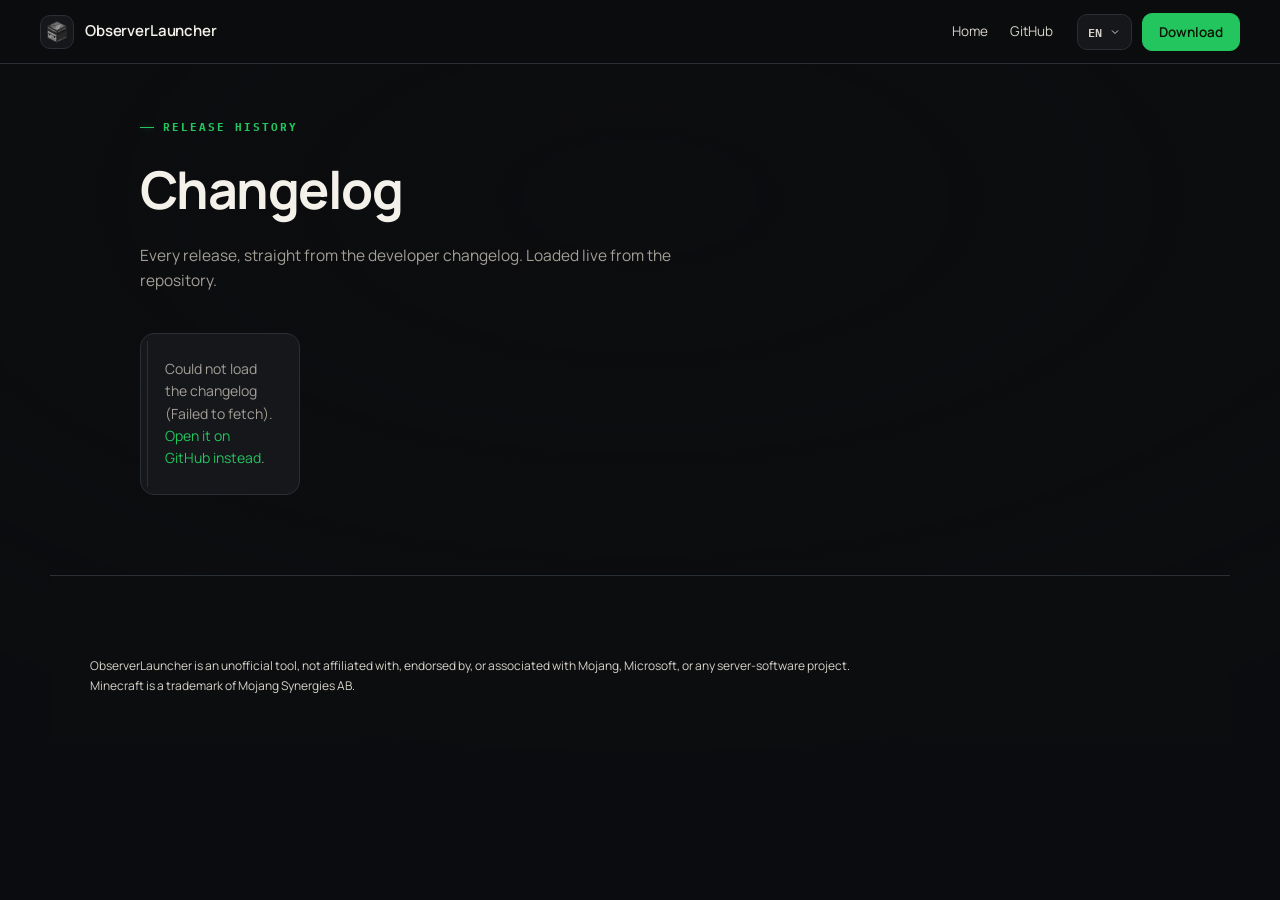
==== commit eb08c858: "Redesign site for v4.0.0: emerald/warm palette, Manrope + IBM Plex Mono, soft radii, version 4.0.0, " ====
--- a/changelog.html
+++ b/changelog.html
@@ -7,7 +7,7 @@
 <meta name="description" content="Release history for ObserverLauncher, straight from the developer changelog.">
 <link rel="preconnect" href="https://fonts.googleapis.com">
 <link rel="preconnect" href="https://fonts.gstatic.com" crossorigin>
-<link href="https://fonts.googleapis.com/css2?family=Inter:wght@400;500;600;700&family=JetBrains+Mono:wght@400;500;700&display=swap" rel="stylesheet">
+<link href="https://fonts.googleapis.com/css2?family=Manrope:wght@400;500;600;700;800&family=IBM+Plex+Mono:wght@400;500;600;700&display=swap" rel="stylesheet">
 <link rel="stylesheet" href="./css/site.css">
 <link rel="stylesheet" href="./css/changelog.css">
 </head>
--- a/css/site.css
+++ b/css/site.css
@@ -1,18 +1,19 @@
-/* site.css — ObserverLauncher landing. Field Station / Signal Lab DNA: black/cyan, hairline
-   borders, tiny radii, mono eyebrows. Signature web-native touches: WebGL signal field, boot
-   sequence, section rail, choreographed hero, cursor spotlight, corner-bracket focus. */
+/* site.css — ObserverLauncher landing. v4.0.0 look: warm near-black canvas + emerald brand, soft
+   radii, mono eyebrows. Web-native touches: WebGL signal field, boot sequence, section rail,
+   choreographed hero, cursor spotlight, corner-bracket focus. */
 
 :root{
-  --bg:#05070A; --bg-2:#0A0E13;
-  --panel:#0F141A; --panel-raised:#141B22; --panel-hover:#18202B;
-  --field:#080A0D; --field-border:#1E2A36;
-  --border:#1A2735; --border-strong:#223449; --border-hover:#2A4158;
-  --text:#FFFFFF; --text-muted:#E6EDF3; --text-dim:#B8C2CC;
-  --accent:#00E5FF; --accent-dim:#00B8CC; --accent-weak:rgba(0,229,255,.12); --accent-glow:rgba(0,229,255,.45); --accent-ink:#00141A;
-  --danger:#FF3B5C; --success:#00E5A0; --warning:#FFD23F;
-  --font-ui:Inter, system-ui, -apple-system, sans-serif;
-  --font-mono:'JetBrains Mono', ui-monospace, monospace;
-  --r-sm:2px; --r:3px; --r-lg:4px;
+  /* v4.0.0 palette: warm near-black canvas + emerald brand, soft geometry (DESIGN.md). */
+  --bg:#0C0D0F; --bg-2:#111317;
+  --panel:#15171B; --panel-raised:#1B1E23; --panel-hover:#23272E;
+  --field:#101216; --field-border:#2A2E35;
+  --border:#2A2E35; --border-strong:#3A4049; --border-hover:#4A515C;
+  --text:#F4F1EA; --text-muted:#D7D3CA; --text-dim:#A39F97;
+  --accent:#22C55E; --accent-dim:#16A34A; --accent-weak:rgba(34,197,94,.12); --accent-glow:rgba(34,197,94,.42); --accent-ink:#0A1200;
+  --danger:#FF667D; --success:#72E6A6; --warning:#FFC857;
+  --font-ui:Manrope, Inter, system-ui, -apple-system, sans-serif;
+  --font-mono:'IBM Plex Mono', 'JetBrains Mono', ui-monospace, monospace;
+  --r-sm:10px; --r:14px; --r-lg:18px;
   --ease-out:cubic-bezier(.2,.7,.3,1);
   --ease-emph:cubic-bezier(.34,1.4,.64,1);
   --dur-fast:120ms; --dur-mid:220ms; --dur-slow:420ms;
@@ -20,7 +21,7 @@
 }
 
 *{box-sizing:border-box}
-html{scroll-behavior:smooth}
+html{scroll-behavior:smooth;scroll-padding-top:84px}
 @media (prefers-reduced-motion:reduce){html{scroll-behavior:auto}}
 body{margin:0;background:var(--bg);color:var(--text);font-family:var(--font-ui);
   font-size:16px;line-height:1.6;-webkit-font-smoothing:antialiased;overflow-x:hidden}
@@ -39,7 +40,7 @@
 .boot{position:fixed;inset:0;z-index:200;background:var(--bg);display:grid;place-items:center;overflow:hidden;
   transition:opacity .55s var(--ease-out),visibility .55s}
 .boot.done{opacity:0;visibility:hidden}
-.boot::before{content:'';position:absolute;inset:0;background:radial-gradient(600px 300px at 50% 46%, rgba(0,229,255,.10), transparent 62%);animation:bootGlow 2.6s var(--ease-out) infinite}
+.boot::before{content:'';position:absolute;inset:0;background:radial-gradient(600px 300px at 50% 46%, rgba(34,197,94,.10), transparent 62%);animation:bootGlow 2.6s var(--ease-out) infinite}
 @keyframes bootGlow{0%,100%{opacity:.55}50%{opacity:1}}
 .boot::after{content:'';position:absolute;left:0;right:0;height:1px;top:0;background:linear-gradient(90deg,transparent,var(--accent-glow),transparent);animation:bootScan 2.4s linear infinite}
 @keyframes bootScan{from{top:8%}to{top:92%}}
@@ -55,15 +56,15 @@
 /* ============ SIGNAL FIELD + SCANLINE ============ */
 #field{position:fixed;inset:0;width:100%;height:100%;z-index:0;pointer-events:none;opacity:.5;transition:opacity .6s var(--ease-out)}
 .field-fallback{position:fixed;inset:0;z-index:0;pointer-events:none;
-  background:radial-gradient(1200px 700px at 18% -10%, rgba(0,229,255,.06), transparent 60%),radial-gradient(1000px 800px at 100% 110%, rgba(0,229,255,.04), transparent 55%)}
+  background:radial-gradient(1200px 700px at 18% -10%, rgba(34,197,94,.06), transparent 60%),radial-gradient(1000px 800px at 100% 110%, rgba(34,197,94,.04), transparent 55%)}
 #field[data-on="1"] + .field-fallback{display:none}
 .scanline{position:fixed;inset:0;z-index:1;pointer-events:none;opacity:.16;
-  background:repeating-linear-gradient(to bottom, rgba(0,229,255,.028) 0 1px, transparent 1px 3px);
+  background:repeating-linear-gradient(to bottom, rgba(34,197,94,.028) 0 1px, transparent 1px 3px);
   -webkit-mask-image:radial-gradient(80% 70% at 50% 40%, #000, transparent 90%);mask-image:radial-gradient(80% 70% at 50% 40%, #000, transparent 90%)}
 
 /* cursor spotlight (JS sets --mx/--my on body) */
 body::after{content:'';position:fixed;inset:0;z-index:1;pointer-events:none;opacity:0;transition:opacity .4s;
-  background:radial-gradient(420px 420px at var(--mx) var(--my), rgba(0,229,255,.03), transparent 60%)}
+  background:radial-gradient(420px 420px at var(--mx) var(--my), rgba(34,197,94,.03), transparent 60%)}
 body.spotlight::after{opacity:1}
 
 /* ============ SECTION RAIL ============ */
@@ -95,7 +96,7 @@
 /* ============ HEADER ============ */
 .site-head{position:fixed;top:0;left:0;right:0;z-index:50;display:flex;align-items:center;gap:24px;
   padding:0 clamp(16px,4vw,40px);height:64px;
-  background:rgba(5,7,10,.72);backdrop-filter:blur(10px);border-bottom:1px solid var(--border);
+  background:rgba(12,13,15,.72);backdrop-filter:blur(10px);border-bottom:1px solid var(--border);
   transform:translateY(-100%);transition:transform .6s var(--ease-out) .1s}
 body.booted .site-head{transform:none}
 .brand{display:flex;align-items:center;gap:11px;flex-shrink:0}
@@ -144,7 +145,7 @@
 .btn:hover{background:var(--panel-hover);border-color:var(--border-hover)}
 .btn:active{transform:scale(.985)}
 .btn.primary{background:var(--accent);border-color:var(--accent);color:var(--accent-ink)}
-.btn.primary:hover{background:#4defff;border-color:#4defff;box-shadow:0 0 24px -6px var(--accent-glow)}
+.btn.primary:hover{background:#34d86e;border-color:#34d86e;box-shadow:0 0 24px -6px var(--accent-glow)}
 .btn.ghost{background:transparent}
 .btn.lg{padding:13px 24px;font-size:15px}
 
@@ -153,7 +154,7 @@
 /* readability scrim: darkens the centre column so text always sits on a calm field, above the
    WebGL/scanline layers but below the content. The ambient effect stays at the edges. */
 main::before{content:'';position:fixed;inset:0;z-index:-1;pointer-events:none;
-  background:radial-gradient(120% 85% at 50% 22%, rgba(5,7,10,.42), rgba(5,7,10,.86) 74%)}
+  background:radial-gradient(120% 85% at 50% 22%, rgba(12,13,15,.42), rgba(12,13,15,.86) 74%)}
 .hero{max-width:var(--maxw);margin:0 auto;padding:150px clamp(16px,4vw,40px) 40px;min-height:100vh;display:flex;flex-direction:column;justify-content:center;position:relative}
 @supports (height:100svh){.hero{min-height:100svh}}
 .hero-grid{position:absolute;inset:0;pointer-events:none;overflow:hidden}
@@ -179,17 +180,21 @@
 .hero-facts li{font:600 11px var(--font-mono);letter-spacing:.06em;color:var(--text-dim);border:1px solid var(--border);border-radius:999px;padding:5px 12px;background:var(--field);transition:border-color var(--dur-fast),color var(--dur-fast)}
 .hero-facts li:hover{border-color:var(--accent);color:var(--text)}
 
-/* hero floating app (3D) */
-.hero-app{position:relative;justify-self:end;width:100%;max-width:620px;pointer-events:none;perspective:1400px;
+/* hero floating app — two stacked frames (Overview in front, World map behind) */
+.hero-app{position:relative;justify-self:end;width:100%;max-width:640px;min-height:340px;pointer-events:none;
   opacity:0;transform:translateX(36px) scale(.96);transition:opacity 1s var(--ease-out) .5s,transform 1.1s var(--ease-out) .5s}
 body.booted .hero-app{opacity:1;transform:none}
-.hero-app-frame{position:relative;border:1px solid var(--border-strong);border-radius:6px;overflow:hidden;background:var(--field);box-shadow:0 60px 140px -50px rgba(0,0,0,.9),0 0 90px -40px var(--accent-glow);transform:rotateY(-16deg) rotateX(6deg) rotateZ(-1.5deg);transition:transform .18s var(--ease-out);will-change:transform}
+.hero-app-frame{position:absolute;border:1px solid var(--border-strong);border-radius:var(--r);overflow:hidden;background:var(--field);box-shadow:0 60px 140px -50px rgba(0,0,0,.9),0 0 90px -40px var(--accent-glow)}
 .hero-app-frame img{display:block;width:100%;height:auto;opacity:.94}
+.hero-app-front{position:relative;top:0;left:0;z-index:2;transform:rotateY(-13deg) rotateX(5deg) rotateZ(-1deg)}
+/* back frame peeks up-left behind the front one */
+.hero-app-back{position:absolute;top:0;left:0;z-index:1;width:100%;opacity:.9;
+  transform:translate(-40px,-34px) rotateY(-16deg) rotateX(6deg) rotateZ(-3deg) scale(.97);filter:brightness(.72)}
 .hero-app-bar{display:flex;align-items:center;gap:6px;padding:9px 13px;background:var(--panel);border-bottom:1px solid var(--border)}
 .ha-dot{width:9px;height:9px;border-radius:50%;background:var(--border-strong)}
 .ha-title{margin-left:8px;font:600 11px var(--font-mono);color:var(--text-dim)}
 .ha-live{margin-left:auto;font:700 9.5px var(--font-mono);letter-spacing:.1em;color:var(--success)}
-@media(max-width:1080px){.hero-main{grid-template-columns:1fr;gap:34px}.hero-app{justify-self:center;max-width:560px}}
+@media(max-width:1080px){.hero-main{grid-template-columns:1fr;gap:44px}.hero-app{justify-self:center;max-width:600px}.hero-app-back{transform:translate(-24px,-22px) rotateY(-14deg) rotateX(5deg) rotateZ(-2deg) scale(.97)}}
 
 /* choreography: elements fade up once body.booted is set, staggered by --d */
 .choreo{opacity:0;transform:translateY(18px);transition:opacity .7s var(--ease-out),transform .7s var(--ease-out)}
@@ -228,7 +233,7 @@
 
 /* console band */
 .console{max-width:960px;margin:0 auto;background:var(--field);border:1px solid var(--border);border-radius:var(--r);overflow:hidden;box-shadow:0 30px 90px -40px rgba(0,0,0,.85);position:relative}
-.console::before{content:'';position:absolute;inset:0;pointer-events:none;border-radius:var(--r);box-shadow:inset 0 0 0 1px rgba(0,229,255,.06)}
+.console::before{content:'';position:absolute;inset:0;pointer-events:none;border-radius:var(--r);box-shadow:inset 0 0 0 1px rgba(34,197,94,.06)}
 .console-head{display:flex;align-items:center;gap:10px;padding:11px 15px;border-bottom:1px solid var(--border);background:var(--panel);font-size:12.5px}
 .console-head b{font-weight:600}
 .console-src{margin-left:auto;font:700 9.5px var(--font-mono);letter-spacing:.14em;color:var(--accent)}
@@ -268,7 +273,7 @@
 .soft-card .sc-tag.tps{color:var(--success);border-color:rgba(0,229,160,.3)}
 
 /* ============ AI ============ */
-.ai-band{background:linear-gradient(180deg,rgba(0,229,255,.03),transparent 40%)}
+.ai-band{background:linear-gradient(180deg,rgba(34,197,94,.03),transparent 40%)}
 .ai-inner{display:grid;grid-template-columns:1.05fr 1fr;gap:48px;align-items:center}
 .ai-copy h2{font-size:clamp(26px,3.8vw,42px);line-height:1.08;letter-spacing:-.025em;margin:16px 0 16px}
 .ai-copy p{color:var(--text-muted);font-size:16px;line-height:1.7;max-width:520px}
@@ -305,7 +310,7 @@
 .dl-inner h2{font-size:clamp(26px,3.8vw,42px);letter-spacing:-.025em;margin:16px 0 34px}
 .dl-grid{display:grid;grid-template-columns:1fr 1fr;gap:14px}
 .dl-card{display:flex;flex-direction:column;align-items:center;gap:8px;padding:28px;border:1px solid var(--border-strong);border-radius:var(--r);background:var(--panel);color:var(--text);transition:border-color var(--dur-fast),background var(--dur-fast),box-shadow var(--dur-fast);position:relative;overflow:hidden}
-.dl-card::before{content:'';position:absolute;inset:0;background:linear-gradient(180deg,rgba(0,229,255,.05),transparent 60%);opacity:0;transition:opacity var(--dur-mid)}
+.dl-card::before{content:'';position:absolute;inset:0;background:linear-gradient(180deg,rgba(34,197,94,.05),transparent 60%);opacity:0;transition:opacity var(--dur-mid)}
 .dl-card:hover{border-color:var(--accent);box-shadow:0 0 40px -16px var(--accent-glow)}
 .dl-card:hover::before{opacity:1}
 .dl-card svg{color:var(--accent)}
@@ -355,6 +360,11 @@
   .feat-grid{grid-template-columns:1fr 1fr}
   .privacy-grid{grid-template-columns:1fr 1fr}
   .stats-grid{grid-template-columns:1fr 1fr}
+  /* PERF (mobile): the full-screen scanline overlay and the header's backdrop-filter are both
+     costly to repaint on mobile GPUs — drop them and use a solid header instead. */
+  .scanline{display:none}
+  .site-head{backdrop-filter:none;background:rgba(12,13,15,.96)}
+  .stat{padding:22px 18px}
 }
 @media (max-width:620px){
   .hero{padding-top:120px}
@@ -384,12 +394,22 @@
 .progress{position:fixed;top:0;left:0;right:0;height:2px;z-index:120;pointer-events:none;background:transparent}
 .progress i{display:block;height:100%;width:0;background:linear-gradient(90deg,var(--accent-dim),var(--accent));box-shadow:0 0 10px var(--accent-glow);transition:width .1s linear}
 
+/* ============ WHY ============ */
+.why-grid{display:grid;grid-template-columns:repeat(3,1fr);gap:14px}
+.why-card{border:1px solid var(--border);border-radius:var(--r);padding:26px 24px;background:var(--panel);transition:border-color var(--dur-fast),transform var(--dur-fast)}
+.why-card:hover{border-color:var(--border-strong);transform:translateY(-3px)}
+.why-num{display:block;font:700 11px var(--font-mono);letter-spacing:.14em;color:var(--accent-dim);margin-bottom:14px}
+.why-card b{display:block;font-size:16px;margin-bottom:8px}
+.why-card p{font-size:13.5px;color:var(--text-dim);line-height:1.65}
+@media(max-width:900px){.why-grid{grid-template-columns:1fr}}
+
 /* ============ STATS ============ */
 .stats-band{padding-top:70px;padding-bottom:70px}
 .stats-grid{display:grid;grid-template-columns:repeat(4,1fr);gap:1px;background:var(--border);border:1px solid var(--border);border-radius:var(--r);overflow:hidden}
-.stat{background:var(--panel);padding:30px 24px;display:flex;flex-direction:column;gap:6px}
+.stat{background:var(--panel);padding:30px 24px;display:flex;flex-direction:column;gap:6px;min-width:0}
 .stat-num{font:700 clamp(34px,5vw,52px)/1 var(--font-mono);letter-spacing:-.02em;color:var(--accent);text-shadow:0 0 24px var(--accent-weak)}
-.stat span{font:600 10px var(--font-mono);letter-spacing:.16em;color:var(--text-dim)}
+/* BUGFIX (mobile): the label could clip on narrow columns — allow it to wrap and ease the tracking. */
+.stat span{font:600 10px var(--font-mono);letter-spacing:.12em;color:var(--text-dim);overflow-wrap:anywhere;line-height:1.35}
 
 /* ============ HOW IT WORKS ============ */
 .how-grid{display:grid;grid-template-columns:1fr 120px;gap:40px;align-items:start}
@@ -405,18 +425,6 @@
 .how-line i{position:absolute;left:-1px;top:0;width:3px;height:0;background:var(--accent);box-shadow:0 0 10px var(--accent-glow);transition:height var(--dur-slow) var(--ease-out)}
 @media(max-width:820px){.how-grid{grid-template-columns:1fr}.how-visual{display:none}}
 
-/* ============ SCREENSHOTS ============ */
-.shots-grid{display:grid;grid-template-columns:repeat(2,1fr);gap:20px}
-.shot{display:flex;flex-direction:column;gap:10px}
-.shot:nth-child(even){margin-top:52px}
-.shot-frame{position:relative;border:1px solid var(--border);border-radius:var(--r);overflow:hidden;background:var(--field);box-shadow:0 30px 80px -40px rgba(0,0,0,.85);transform-style:preserve-3d;transition:border-color var(--dur-fast),transform .1s linear;will-change:transform}
-.shot-frame::after{content:'';position:absolute;inset:0;border-radius:var(--r);box-shadow:inset 0 0 0 1px rgba(0,229,255,.05);pointer-events:none}
-.shot-frame:hover{border-color:var(--border-strong)}
-.shot-frame img{display:block;width:100%;height:auto}
-.shot figcaption{font:600 11px var(--font-mono);letter-spacing:.1em;color:var(--text-dim);text-transform:uppercase;display:flex;align-items:center;gap:8px}
-.shot figcaption::before{content:'';width:12px;height:1px;background:var(--accent)}
-@media(max-width:760px){.shots-grid{grid-template-columns:1fr}.shot:nth-child(even){margin-top:0}}
-
 /* ============ REQUIREMENTS ============ */
 .req-table{border:1px solid var(--border);border-radius:var(--r);overflow:hidden}
 .req-row{display:grid;grid-template-columns:1.1fr 1.4fr 1.4fr;gap:1px;background:var(--border)}
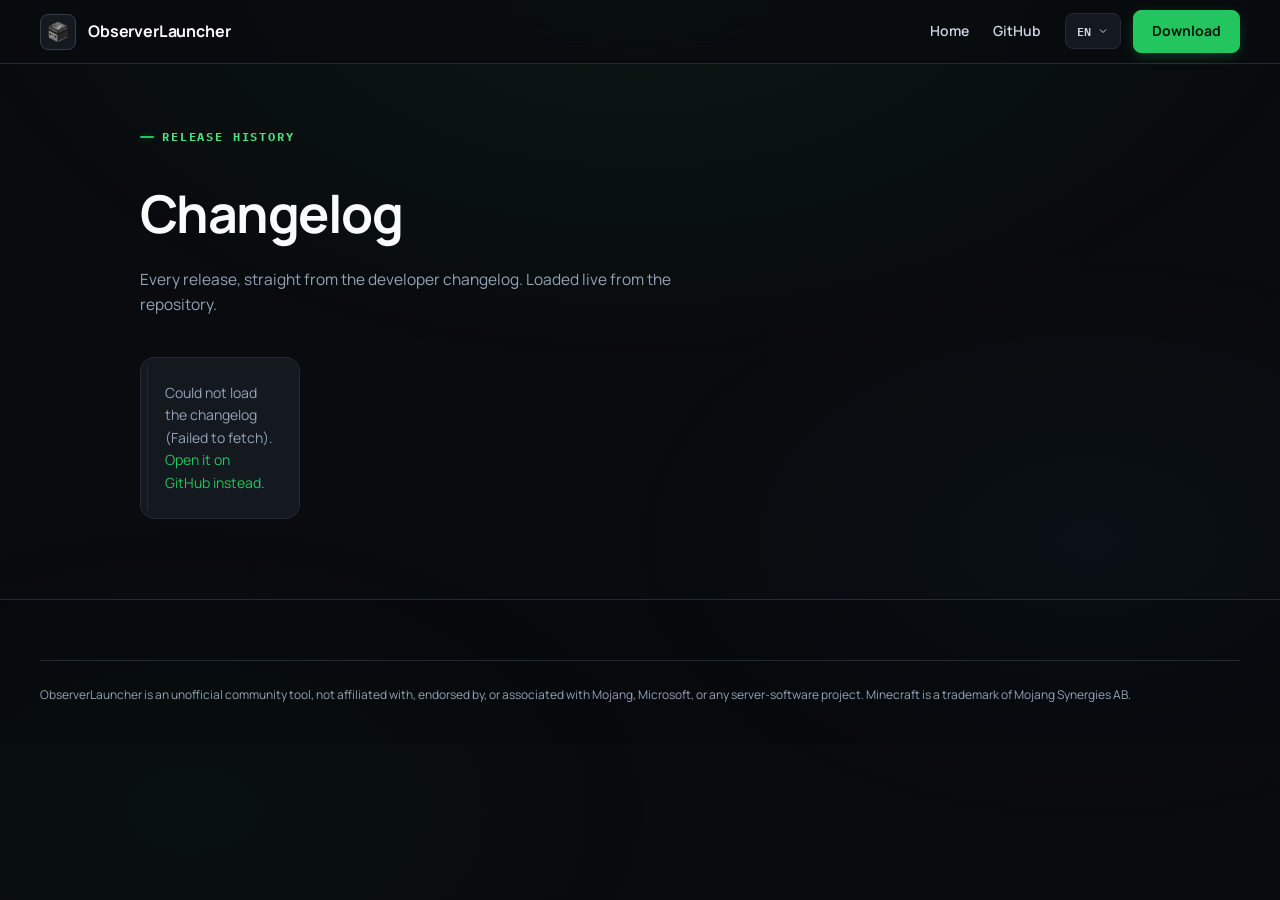
==== commit b26403ac: "feat: redesign website with human-first copy and modern visual showcase" ====
--- a/changelog.html
+++ b/changelog.html
@@ -7,13 +7,12 @@
 <meta name="description" content="Release history for ObserverLauncher, straight from the developer changelog.">
 <link rel="preconnect" href="https://fonts.googleapis.com">
 <link rel="preconnect" href="https://fonts.gstatic.com" crossorigin>
-<link href="https://fonts.googleapis.com/css2?family=Manrope:wght@400;500;600;700;800&family=IBM+Plex+Mono:wght@400;500;600;700&display=swap" rel="stylesheet">
+<link href="https://fonts.googleapis.com/css2?family=Manrope:wght@400;500;600;700;800&family=IBM+Plex+Mono:wght@400;500;600;700&display=swap" rel="stylesheet" media="print" onload="this.media='all'">
+<noscript><link rel="stylesheet" href="https://fonts.googleapis.com/css2?family=Manrope:wght@400;500;600;700;800&family=IBM+Plex+Mono:wght@400;500;600;700&display=swap"></noscript>
 <link rel="stylesheet" href="./css/site.css">
 <link rel="stylesheet" href="./css/changelog.css">
 </head>
 <body>
-
-<div class="scanline" aria-hidden="true"></div>
 
 <header class="site-head sub-head">
   <a class="brand" href="./index.html">
--- a/css/site.css
+++ b/css/site.css
@@ -1,484 +1,1211 @@
-/* site.css — ObserverLauncher landing. v4.0.0 look: warm near-black canvas + emerald brand, soft
-   radii, mono eyebrows. Web-native touches: WebGL signal field, boot sequence, section rail,
-   choreographed hero, cursor spotlight, corner-bracket focus. */
-
-:root{
-  /* v4.0.0 palette: warm near-black canvas + emerald brand, soft geometry (DESIGN.md). */
-  --bg:#0C0D0F; --bg-2:#111317;
-  --panel:#15171B; --panel-raised:#1B1E23; --panel-hover:#23272E;
-  --field:#101216; --field-border:#2A2E35;
-  --border:#2A2E35; --border-strong:#3A4049; --border-hover:#4A515C;
-  --text:#F4F1EA; --text-muted:#D7D3CA; --text-dim:#A39F97;
-  --accent:#22C55E; --accent-dim:#16A34A; --accent-weak:rgba(34,197,94,.12); --accent-glow:rgba(34,197,94,.42); --accent-ink:#0A1200;
-  --danger:#FF667D; --success:#72E6A6; --warning:#FFC857;
-  --font-ui:Manrope, Inter, system-ui, -apple-system, sans-serif;
-  --font-mono:'IBM Plex Mono', 'JetBrains Mono', ui-monospace, monospace;
-  --r-sm:10px; --r:14px; --r-lg:18px;
-  --ease-out:cubic-bezier(.2,.7,.3,1);
-  --ease-emph:cubic-bezier(.34,1.4,.64,1);
-  --dur-fast:120ms; --dur-mid:220ms; --dur-slow:420ms;
-  --maxw:1180px; --mx:50%; --my:30%;
-}
-
-*{box-sizing:border-box}
-html{scroll-behavior:smooth;scroll-padding-top:84px}
-@media (prefers-reduced-motion:reduce){html{scroll-behavior:auto}}
-body{margin:0;background:var(--bg);color:var(--text);font-family:var(--font-ui);
-  font-size:16px;line-height:1.6;-webkit-font-smoothing:antialiased;overflow-x:hidden}
-body.is-booting{overflow:hidden}
-a{color:inherit;text-decoration:none}
-h1,h2,h3,p,ul{margin:0}
-ul{padding:0;list-style:none}
-b{font-weight:600}
-::selection{background:var(--accent-weak);color:#fff}
-:focus-visible{outline:2px solid var(--accent);outline-offset:3px;border-radius:var(--r-sm)}
-
-.eyebrow{display:flex;align-items:center;gap:9px;font:700 11px var(--font-mono);letter-spacing:.18em;color:var(--accent);text-transform:uppercase}
-.eyebrow-tick{width:14px;height:1px;background:var(--accent);box-shadow:0 0 6px var(--accent-glow)}
-
-/* ============ BOOT SEQUENCE ============ */
-.boot{position:fixed;inset:0;z-index:200;background:var(--bg);display:grid;place-items:center;overflow:hidden;
-  transition:opacity .55s var(--ease-out),visibility .55s}
-.boot.done{opacity:0;visibility:hidden}
-.boot::before{content:'';position:absolute;inset:0;background:radial-gradient(600px 300px at 50% 46%, rgba(34,197,94,.10), transparent 62%);animation:bootGlow 2.6s var(--ease-out) infinite}
-@keyframes bootGlow{0%,100%{opacity:.55}50%{opacity:1}}
-.boot::after{content:'';position:absolute;left:0;right:0;height:1px;top:0;background:linear-gradient(90deg,transparent,var(--accent-glow),transparent);animation:bootScan 2.4s linear infinite}
-@keyframes bootScan{from{top:8%}to{top:92%}}
-.boot-inner{position:relative;display:flex;flex-direction:column;align-items:center;gap:18px;width:min(80vw,420px)}
-.boot-mark{font:700 15px var(--font-mono);letter-spacing:.32em;color:var(--text);opacity:0;animation:bootMark .55s var(--ease-out) .1s forwards}
-.boot-mark span{color:var(--accent);margin-left:.4em}
-@keyframes bootMark{from{opacity:0;letter-spacing:.5em}to{opacity:1;letter-spacing:.32em}}
-.boot-bar{width:100%;height:2px;background:var(--border);border-radius:2px;overflow:hidden;opacity:0;animation:bootMark .4s var(--ease-out) .3s forwards}
-.boot-bar i{display:block;height:100%;width:0;background:linear-gradient(90deg,var(--accent-dim),var(--accent));box-shadow:0 0 10px var(--accent-glow);transition:width .45s var(--ease-out)}
-.boot-status{font:600 10px var(--font-mono);letter-spacing:.12em;color:var(--text-dim);text-transform:uppercase;opacity:0;animation:bootMark .4s var(--ease-out) .45s forwards;min-height:12px}
-.boot-skip{position:absolute;bottom:26px;font:600 10px var(--font-mono);letter-spacing:.1em;color:var(--text-dim);opacity:.5;text-transform:uppercase}
-
-/* ============ SIGNAL FIELD + SCANLINE ============ */
-#field{position:fixed;inset:0;width:100%;height:100%;z-index:0;pointer-events:none;opacity:.5;transition:opacity .6s var(--ease-out)}
-.field-fallback{position:fixed;inset:0;z-index:0;pointer-events:none;
-  background:radial-gradient(1200px 700px at 18% -10%, rgba(34,197,94,.06), transparent 60%),radial-gradient(1000px 800px at 100% 110%, rgba(34,197,94,.04), transparent 55%)}
-#field[data-on="1"] + .field-fallback{display:none}
-.scanline{position:fixed;inset:0;z-index:1;pointer-events:none;opacity:.16;
-  background:repeating-linear-gradient(to bottom, rgba(34,197,94,.028) 0 1px, transparent 1px 3px);
-  -webkit-mask-image:radial-gradient(80% 70% at 50% 40%, #000, transparent 90%);mask-image:radial-gradient(80% 70% at 50% 40%, #000, transparent 90%)}
-
-/* cursor spotlight (JS sets --mx/--my on body) */
-body::after{content:'';position:fixed;inset:0;z-index:1;pointer-events:none;opacity:0;transition:opacity .4s;
-  background:radial-gradient(420px 420px at var(--mx) var(--my), rgba(34,197,94,.03), transparent 60%)}
-body.spotlight::after{opacity:1}
-
-/* ============ SECTION RAIL ============ */
-.rail{position:fixed;right:26px;top:50%;transform:translateY(-50%);z-index:40;display:flex;flex-direction:column;align-items:flex-end;gap:14px;pointer-events:none}
-.rail-idx{font:700 10px var(--font-mono);letter-spacing:.12em;color:var(--text-dim);opacity:.7}
-.rail-list{display:flex;flex-direction:column;gap:9px;align-items:flex-end}
-.rail-list li{display:flex;align-items:center;gap:9px;pointer-events:auto;cursor:pointer;color:var(--text-dim);transition:color var(--dur-fast)}
-.rail-list li .rl-name{font:600 10px var(--font-mono);letter-spacing:.08em;text-transform:uppercase;opacity:0;transform:translateX(6px);transition:opacity var(--dur-mid),transform var(--dur-mid);white-space:nowrap}
-.rail-list li .rl-bar{width:16px;height:1px;background:var(--border-strong);transition:width var(--dur-mid) var(--ease-out),background var(--dur-mid)}
-.rail-list li:hover .rl-name{opacity:1;transform:none}
-.rail-list li:hover .rl-bar,.rail-list li.active .rl-bar{background:var(--accent)}
-.rail-list li.active{color:var(--text)}
-.rail-list li.active .rl-bar{width:26px;box-shadow:0 0 8px var(--accent-glow)}
-.rail-list li.active .rl-name{opacity:1;transform:none;color:var(--accent)}
-.rl-dot{width:4px;height:4px;border-radius:50%;background:var(--border-strong);transition:background var(--dur-fast),box-shadow var(--dur-fast)}
-.rail-list li.active .rl-dot{background:var(--accent);box-shadow:0 0 8px var(--accent-glow)}
-
-/* software marquee */
-.marquee{margin-top:22px;overflow:hidden;border-top:1px solid var(--border);border-bottom:1px solid var(--border);padding:14px 0;
-  -webkit-mask-image:linear-gradient(90deg,transparent,#000 12%,#000 88%,transparent);mask-image:linear-gradient(90deg,transparent,#000 12%,#000 88%,transparent)}
-.marquee-track{display:flex;gap:38px;width:max-content;animation:marquee 34s linear infinite}
-.marquee:hover .marquee-track{animation-play-state:paused}
-.marquee-track span{font:600 13px var(--font-mono);letter-spacing:.06em;color:var(--text-dim);white-space:nowrap;transition:color var(--dur-fast)}
-.marquee-track span:hover{color:var(--accent)}
-@keyframes marquee{from{transform:translateX(0)}to{transform:translateX(-50%)}}
-@media (prefers-reduced-motion:reduce){.marquee-track{animation:none}}
-@media(max-width:1100px){.rail{display:none}}
+/* site.css — Modern, clean, human-centered design for ObserverLauncher */
+
+:root {
+  --bg: #090B0E;
+  --bg-subtle: #0F1217;
+  --panel: #14181F;
+  --panel-raised: #1A202A;
+  --panel-hover: #222936;
+  --border: #232A36;
+  --border-strong: #333C4D;
+  --border-focus: #445168;
+
+  --text: #F8FAFC;
+  --text-muted: #CBD5E1;
+  --text-dim: #94A3B8;
+
+  --accent: #22C55E;
+  --accent-light: #4ADE80;
+  --accent-dim: #16A34A;
+  --accent-glow: rgba(34, 197, 94, 0.35);
+  --accent-subtle: rgba(34, 197, 94, 0.1);
+  --accent-ink: #051608;
+
+  --danger: #F43F5E;
+  --warning: #F59E0B;
+  --info: #38BDF8;
+
+  --font-ui: 'Manrope', Inter, system-ui, -apple-system, sans-serif;
+  --font-mono: 'IBM Plex Mono', 'JetBrains Mono', ui-monospace, monospace;
+
+  --r-sm: 8px;
+  --r: 14px;
+  --r-lg: 20px;
+  --r-full: 9999px;
+
+  --maxw: 1200px;
+  --dur-fast: 150ms;
+  --dur-mid: 250ms;
+  --dur-slow: 400ms;
+  --ease: cubic-bezier(0.16, 1, 0.3, 1);
+}
+
+* { box-sizing: border-box; }
+html {
+  scroll-behavior: smooth;
+  scroll-padding-top: 84px;
+}
+@media (prefers-reduced-motion: reduce) {
+  html { scroll-behavior: auto; }
+}
+
+body {
+  margin: 0;
+  background: var(--bg);
+  color: var(--text);
+  font-family: var(--font-ui);
+  font-size: 16px;
+  line-height: 1.6;
+  -webkit-font-smoothing: antialiased;
+  overflow-x: hidden;
+  position: relative;
+}
+
+/* Subtle ambient backdrop */
+body::before {
+  content: '';
+  position: fixed;
+  inset: 0;
+  pointer-events: none;
+  z-index: 0;
+  background:
+    radial-gradient(1000px 600px at 50% -50px, rgba(34, 197, 94, 0.08), transparent 70%),
+    radial-gradient(800px 500px at 85% 60%, rgba(56, 189, 248, 0.03), transparent 60%),
+    radial-gradient(800px 500px at 15% 90%, rgba(34, 197, 94, 0.03), transparent 60%);
+}
+
+/* Subtle mouse spotlight */
+body::after {
+  content: '';
+  position: fixed;
+  inset: 0;
+  pointer-events: none;
+  z-index: 0;
+  opacity: 0;
+  transition: opacity 0.3s;
+  background: radial-gradient(460px 460px at var(--mx, 50%) var(--my, 30%), rgba(34, 197, 94, 0.04), transparent 60%);
+}
+body.spotlight::after { opacity: 1; }
+
+a { color: inherit; text-decoration: none; }
+h1, h2, h3, h4, p, ul, ol, figure { margin: 0; }
+ul, ol { padding: 0; list-style: none; }
+b, strong { font-weight: 700; }
+::selection { background: var(--accent); color: var(--accent-ink); }
+:focus-visible { outline: 2px solid var(--accent); outline-offset: 3px; border-radius: var(--r-sm); }
+
+/* Scroll progress */
+.progress {
+  position: fixed;
+  top: 0;
+  left: 0;
+  right: 0;
+  height: 2px;
+  z-index: 100;
+  pointer-events: none;
+}
+.progress i {
+  display: block;
+  height: 100%;
+  width: 0;
+  background: linear-gradient(90deg, var(--accent-dim), var(--accent-light));
+  box-shadow: 0 0 10px var(--accent-glow);
+}
+
+/* Eyebrows */
+.eyebrow {
+  display: inline-flex;
+  align-items: center;
+  gap: 8px;
+  font-family: var(--font-mono);
+  font-size: 11.5px;
+  font-weight: 700;
+  letter-spacing: 0.16em;
+  color: var(--accent-light);
+  text-transform: uppercase;
+  margin-bottom: 12px;
+}
+.eyebrow-tick {
+  width: 14px;
+  height: 2px;
+  background: var(--accent);
+  box-shadow: 0 0 6px var(--accent-glow);
+  border-radius: 1px;
+}
+
+/* Section bands */
+.band {
+  max-width: var(--maxw);
+  margin: 0 auto;
+  padding: 100px clamp(16px, 4vw, 40px);
+  position: relative;
+  z-index: 1;
+}
+.band-head {
+  margin-bottom: 50px;
+}
+.band-head.text-center {
+  text-align: center;
+}
+.band-head h2 {
+  font-size: clamp(28px, 4vw, 44px);
+  line-height: 1.15;
+  letter-spacing: -0.025em;
+  font-weight: 800;
+  color: var(--text);
+  margin-bottom: 14px;
+}
+.band-sub {
+  font-size: clamp(16px, 1.8vw, 18px);
+  color: var(--text-muted);
+  max-width: 680px;
+  margin: 0 auto;
+  line-height: 1.6;
+}
 
 /* ============ HEADER ============ */
-.site-head{position:fixed;top:0;left:0;right:0;z-index:50;display:flex;align-items:center;gap:24px;
-  padding:0 clamp(16px,4vw,40px);height:64px;
-  background:rgba(12,13,15,.72);backdrop-filter:blur(10px);border-bottom:1px solid var(--border);
-  transform:translateY(-100%);transition:transform .6s var(--ease-out) .1s}
-body.booted .site-head{transform:none}
-.brand{display:flex;align-items:center;gap:11px;flex-shrink:0}
-.brand-mark{width:34px;height:34px;display:grid;place-items:center;border:1px solid var(--border);border-radius:var(--r-sm);color:var(--accent);background:var(--panel)}
-.brand-mark svg,.brand-mark img{width:22px;height:22px;object-fit:contain;display:block}
-.brand-text b{display:block;font-size:15px;letter-spacing:-.01em;line-height:1.1}
-.brand-text small{display:block;font:700 8.5px var(--font-mono);letter-spacing:.2em;color:var(--text-dim);margin-top:3px}
-.site-nav{display:flex;gap:22px;margin-left:auto}
-.site-nav a{font-size:13.5px;color:var(--text-muted);transition:color var(--dur-fast);position:relative}
-.site-nav a:hover{color:var(--text)}
-.site-nav a::after{content:'';position:absolute;left:0;right:100%;bottom:-4px;height:1px;background:var(--accent);transition:right var(--dur-mid) var(--ease-out)}
-.site-nav a:hover::after{right:0}
-.head-actions{display:flex;align-items:center;gap:10px;flex-shrink:0}
-
-/* mobile nav toggle + menu */
-.nav-toggle{display:none;width:38px;height:34px;flex-direction:column;justify-content:center;gap:5px;padding:0 9px;background:var(--panel);border:1px solid var(--border);border-radius:var(--r-sm);cursor:pointer;transition:border-color var(--dur-fast)}
-.nav-toggle:hover{border-color:var(--border-strong)}
-.nav-toggle span{display:block;height:2px;background:var(--text-muted);border-radius:2px;transition:transform .25s var(--ease-out),opacity .25s var(--ease-out)}
-.nav-toggle[aria-expanded="true"] span:nth-child(1){transform:translateY(7px) rotate(45deg)}
-.nav-toggle[aria-expanded="true"] span:nth-child(2){opacity:0}
-.nav-toggle[aria-expanded="true"] span:nth-child(3){transform:translateY(-7px) rotate(-45deg)}
-.mobile-menu{position:fixed;top:64px;left:0;right:0;z-index:49;background:rgba(8,11,15,.98);backdrop-filter:blur(12px);border-bottom:1px solid var(--border);padding:10px 16px 18px;display:flex;flex-direction:column;transform:translateY(-14px);opacity:0;pointer-events:none;transition:opacity .2s var(--ease-out),transform .2s var(--ease-out)}
-.mobile-menu.open{opacity:1;transform:none;pointer-events:auto}
-.mobile-menu a{padding:13px 6px;font-size:15px;color:var(--text-muted);border-bottom:1px solid var(--border);transition:color var(--dur-fast),padding-left var(--dur-fast)}
-.mobile-menu a:last-child{border-bottom:0}
-.mobile-menu a:hover,.mobile-menu a:active{color:var(--accent);padding-left:12px}
-@media (max-width:900px){.nav-toggle{display:flex}.site-nav{display:none}}
-
-/* language */
-.lang{position:relative}
-.lang-btn{position:relative;display:flex;align-items:center;gap:6px;background:var(--panel);border:1px solid var(--border);color:var(--text-muted);
-  font:600 12px var(--font-mono);letter-spacing:.06em;padding:7px 10px;border-radius:var(--r-sm);cursor:pointer;transition:border-color var(--dur-fast),color var(--dur-fast)}
-.lang-btn svg{flex-shrink:0}
-.lang-btn:hover{border-color:var(--border-strong);color:var(--text)}
-.lang-menu{position:absolute;top:calc(100% + 8px);right:0;min-width:180px;background:var(--panel-raised);border:1px solid var(--border-strong);
-  border-radius:var(--r);padding:5px;box-shadow:0 18px 40px -16px rgba(0,0,0,.7);z-index:60;animation:menuIn var(--dur-mid) var(--ease-out)}
-@keyframes menuIn{from{opacity:0;transform:translateY(-6px)}to{opacity:1;transform:none}}
-.lang-menu li{display:flex;justify-content:space-between;gap:14px;padding:8px 11px;border-radius:var(--r-sm);cursor:pointer;font-size:13.5px;color:var(--text-muted);transition:background var(--dur-fast),color var(--dur-fast)}
-.lang-menu li:hover{background:var(--panel-hover);color:var(--text)}
-.lang-menu li[aria-selected="true"]{color:var(--accent)}
-.lang-menu li span{font:600 10px var(--font-mono);color:var(--text-dim)}
+.site-head {
+  position: fixed;
+  top: 0;
+  left: 0;
+  right: 0;
+  height: 64px;
+  z-index: 50;
+  display: flex;
+  align-items: center;
+  padding: 0 clamp(16px, 4vw, 40px);
+  background: rgba(9, 11, 14, 0.82);
+  backdrop-filter: blur(14px);
+  border-bottom: 1px solid var(--border);
+}
+.brand {
+  display: flex;
+  align-items: center;
+  gap: 12px;
+  flex-shrink: 0;
+}
+.brand-mark {
+  width: 36px;
+  height: 36px;
+  display: grid;
+  place-items: center;
+  border: 1px solid var(--border-strong);
+  border-radius: var(--r-sm);
+  background: var(--panel);
+}
+.brand-mark img {
+  width: 24px;
+  height: 24px;
+  display: block;
+}
+.brand-text {
+  display: flex;
+  align-items: center;
+  gap: 8px;
+}
+.brand-text b {
+  font-size: 16px;
+  letter-spacing: -0.01em;
+  color: var(--text);
+}
+.brand-version {
+  font-family: var(--font-mono);
+  font-size: 11px;
+  font-weight: 700;
+  color: var(--accent);
+  background: var(--accent-subtle);
+  border: 1px solid rgba(34, 197, 94, 0.25);
+  padding: 2px 7px;
+  border-radius: var(--r-full);
+}
+
+.site-nav {
+  display: flex;
+  align-items: center;
+  gap: 24px;
+  margin-left: auto;
+  margin-right: 24px;
+}
+.site-nav a {
+  font-size: 14px;
+  font-weight: 600;
+  color: var(--text-muted);
+  transition: color var(--dur-fast);
+  position: relative;
+  padding: 4px 0;
+}
+.site-nav a:hover {
+  color: var(--text);
+}
+.site-nav a::after {
+  content: '';
+  position: absolute;
+  left: 0;
+  right: 100%;
+  bottom: 0;
+  height: 2px;
+  background: var(--accent);
+  transition: right var(--dur-mid) var(--ease);
+}
+.site-nav a:hover::after {
+  right: 0;
+}
+
+.head-actions {
+  display: flex;
+  align-items: center;
+  gap: 12px;
+  flex-shrink: 0;
+}
+
+/* Language selector */
+.lang { position: relative; }
+.lang-btn {
+  display: flex;
+  align-items: center;
+  gap: 6px;
+  background: var(--panel);
+  border: 1px solid var(--border);
+  color: var(--text-muted);
+  font-family: var(--font-mono);
+  font-size: 12px;
+  font-weight: 600;
+  padding: 7px 11px;
+  border-radius: var(--r-sm);
+  cursor: pointer;
+  transition: all var(--dur-fast);
+}
+.lang-btn:hover {
+  border-color: var(--border-strong);
+  color: var(--text);
+}
+.lang-menu {
+  position: absolute;
+  top: calc(100% + 8px);
+  right: 0;
+  min-width: 180px;
+  background: var(--panel-raised);
+  border: 1px solid var(--border-strong);
+  border-radius: var(--r);
+  padding: 6px;
+  box-shadow: 0 16px 36px -10px rgba(0,0,0,0.7);
+  z-index: 60;
+}
+.lang-menu li {
+  display: flex;
+  justify-content: space-between;
+  align-items: center;
+  padding: 8px 12px;
+  border-radius: var(--r-sm);
+  font-size: 13.5px;
+  color: var(--text-muted);
+  cursor: pointer;
+  transition: all var(--dur-fast);
+}
+.lang-menu li:hover {
+  background: var(--panel-hover);
+  color: var(--text);
+}
+.lang-menu li[aria-selected="true"] {
+  color: var(--accent-light);
+  font-weight: 700;
+}
+.lang-menu li span {
+  font-family: var(--font-mono);
+  font-size: 11px;
+  color: var(--text-dim);
+}
+
+/* Mobile nav */
+.nav-toggle {
+  display: none;
+  width: 38px;
+  height: 36px;
+  flex-direction: column;
+  justify-content: center;
+  align-items: center;
+  gap: 5px;
+  background: var(--panel);
+  border: 1px solid var(--border);
+  border-radius: var(--r-sm);
+  cursor: pointer;
+  padding: 0;
+}
+.nav-toggle span {
+  display: block;
+  width: 18px;
+  height: 2px;
+  background: var(--text-muted);
+  border-radius: 2px;
+  transition: transform var(--dur-mid) var(--ease), opacity var(--dur-mid);
+}
+.nav-toggle[aria-expanded="true"] span:nth-child(1) { transform: translateY(7px) rotate(45deg); }
+.nav-toggle[aria-expanded="true"] span:nth-child(2) { opacity: 0; }
+.nav-toggle[aria-expanded="true"] span:nth-child(3) { transform: translateY(-7px) rotate(-45deg); }
+
+.mobile-menu {
+  position: fixed;
+  top: 64px;
+  left: 0;
+  right: 0;
+  background: rgba(14, 18, 24, 0.98);
+  backdrop-filter: blur(16px);
+  border-bottom: 1px solid var(--border);
+  padding: 12px 20px 24px;
+  display: flex;
+  flex-direction: column;
+  gap: 4px;
+  z-index: 49;
+  transform: translateY(-10px);
+  opacity: 0;
+  transition: all var(--dur-mid) var(--ease);
+}
+.mobile-menu.open {
+  transform: none;
+  opacity: 1;
+}
+.mobile-menu a {
+  padding: 12px 8px;
+  font-size: 16px;
+  font-weight: 600;
+  color: var(--text-muted);
+  border-bottom: 1px solid var(--border);
+}
+.mobile-menu a:last-child { border-bottom: none; }
+.mobile-menu a:hover { color: var(--accent); }
+
+@media (max-width: 960px) {
+  .site-nav { display: none; }
+  .nav-toggle { display: flex; }
+}
 
 /* ============ BUTTONS ============ */
-.btn{display:inline-flex;align-items:center;gap:8px;font:600 13.5px var(--font-ui);padding:9px 16px;border:1px solid var(--border-strong);border-radius:var(--r-sm);
-  background:var(--panel);color:var(--text);cursor:pointer;transition:background var(--dur-fast),border-color var(--dur-fast),box-shadow var(--dur-fast),color var(--dur-fast);position:relative}
-.btn:hover{background:var(--panel-hover);border-color:var(--border-hover)}
-.btn:active{transform:scale(.985)}
-.btn.primary{background:var(--accent);border-color:var(--accent);color:var(--accent-ink)}
-.btn.primary:hover{background:#34d86e;border-color:#34d86e;box-shadow:0 0 24px -6px var(--accent-glow)}
-.btn.ghost{background:transparent}
-.btn.lg{padding:13px 24px;font-size:15px}
-
-/* ============ HERO ============ */
-main{position:relative;z-index:1}
-/* readability scrim: darkens the centre column so text always sits on a calm field, above the
-   WebGL/scanline layers but below the content. The ambient effect stays at the edges. */
-main::before{content:'';position:fixed;inset:0;z-index:-1;pointer-events:none;
-  background:radial-gradient(120% 85% at 50% 22%, rgba(12,13,15,.42), rgba(12,13,15,.86) 74%)}
-.hero{max-width:var(--maxw);margin:0 auto;padding:150px clamp(16px,4vw,40px) 40px;min-height:100vh;display:flex;flex-direction:column;justify-content:center;position:relative}
-@supports (height:100svh){.hero{min-height:100svh}}
-.hero-grid{position:absolute;inset:0;pointer-events:none;overflow:hidden}
-.hero-grid span{position:absolute;background:var(--border);opacity:.28}
-.hero-grid span:nth-child(1){left:20%;top:0;bottom:0;width:1px}
-.hero-grid span:nth-child(2){left:60%;top:0;bottom:0;width:1px}
-.hero-grid span:nth-child(3){top:32%;left:0;right:0;height:1px}
-.hero-grid span:nth-child(4){top:68%;left:0;right:0;height:1px}
-/* two-column hero: text left, app right. Grid (not absolute) so they can never overlap. */
-.hero-main{display:grid;grid-template-columns:minmax(0,1.15fr) minmax(0,0.85fr);gap:48px;align-items:center;width:100%;position:relative;z-index:1}
-.hero-inner{max-width:720px;position:relative}
-/* one-shot opening sweep across the hero after boot */
-.hero-sweep{position:absolute;inset:0;pointer-events:none;z-index:3;overflow:hidden}
-.hero-sweep::after{content:'';position:absolute;top:0;bottom:0;width:2px;left:-12%;opacity:0;background:linear-gradient(180deg,transparent,var(--accent),transparent);box-shadow:0 0 34px var(--accent-glow)}
-body.booted .hero-sweep::after{animation:sweepAcross 1.15s var(--ease-out) .3s 1}
-@keyframes sweepAcross{0%{left:-12%;opacity:0}12%{opacity:.95}100%{left:112%;opacity:0}}
-.hero h1{font-size:clamp(38px,6.4vw,76px);line-height:1.02;letter-spacing:-.035em;margin:20px 0 22px;font-weight:700;
-  clip-path:inset(0 100% 0 0);transition:opacity .7s var(--ease-out),transform .7s var(--ease-out),clip-path 1s var(--ease-out) .1s}
-body.booted .hero h1{clip-path:inset(0 0 0 0)}
-.hero-lead{font-size:clamp(16px,1.9vw,19px);color:var(--text-muted);max-width:640px;line-height:1.65}
-.hero-cta{display:flex;flex-wrap:wrap;gap:12px;margin:32px 0 26px}
-.hero-facts{display:flex;flex-wrap:wrap;gap:8px}
-.hero-facts li{font:600 11px var(--font-mono);letter-spacing:.06em;color:var(--text-dim);border:1px solid var(--border);border-radius:999px;padding:5px 12px;background:var(--field);transition:border-color var(--dur-fast),color var(--dur-fast)}
-.hero-facts li:hover{border-color:var(--accent);color:var(--text)}
-
-/* hero floating app — two stacked frames (Overview in front, World map behind) */
-.hero-app{position:relative;justify-self:end;width:100%;max-width:640px;min-height:340px;pointer-events:none;
-  opacity:0;transform:translateX(36px) scale(.96);transition:opacity 1s var(--ease-out) .5s,transform 1.1s var(--ease-out) .5s}
-body.booted .hero-app{opacity:1;transform:none}
-.hero-app-frame{position:absolute;border:1px solid var(--border-strong);border-radius:var(--r);overflow:hidden;background:var(--field);box-shadow:0 60px 140px -50px rgba(0,0,0,.9),0 0 90px -40px var(--accent-glow)}
-.hero-app-frame img{display:block;width:100%;height:auto;opacity:.94}
-.hero-app-front{position:relative;top:0;left:0;z-index:2;transform:rotateY(-13deg) rotateX(5deg) rotateZ(-1deg)}
-/* back frame peeks up-left behind the front one */
-.hero-app-back{position:absolute;top:0;left:0;z-index:1;width:100%;opacity:.9;
-  transform:translate(-40px,-34px) rotateY(-16deg) rotateX(6deg) rotateZ(-3deg) scale(.97);filter:brightness(.72)}
-.hero-app-bar{display:flex;align-items:center;gap:6px;padding:9px 13px;background:var(--panel);border-bottom:1px solid var(--border)}
-.ha-dot{width:9px;height:9px;border-radius:50%;background:var(--border-strong)}
-.ha-title{margin-left:8px;font:600 11px var(--font-mono);color:var(--text-dim)}
-.ha-live{margin-left:auto;font:700 9.5px var(--font-mono);letter-spacing:.1em;color:var(--success)}
-@media(max-width:1080px){.hero-main{grid-template-columns:1fr;gap:44px}.hero-app{justify-self:center;max-width:600px}.hero-app-back{transform:translate(-24px,-22px) rotateY(-14deg) rotateX(5deg) rotateZ(-2deg) scale(.97)}}
-
-/* choreography: elements fade up once body.booted is set, staggered by --d */
-.choreo{opacity:0;transform:translateY(18px);transition:opacity .7s var(--ease-out),transform .7s var(--ease-out)}
-body.booted .choreo{opacity:1;transform:none}
-body.booted .choreo[data-choreo="0"]{transition-delay:.05s}
-body.booted .choreo[data-choreo="1"]{transition-delay:.16s}
-body.booted .choreo[data-choreo="2"]{transition-delay:.30s}
-body.booted .choreo[data-choreo="3"]{transition-delay:.42s}
-body.booted .choreo[data-choreo="4"]{transition-delay:.54s}
-body.booted .choreo[data-choreo="5"]{transition-delay:.70s}
-
-/* instrument strip */
-.instrument{margin-top:56px;border:1px solid var(--border);border-radius:var(--r);background:linear-gradient(180deg,var(--panel-raised),var(--panel));
-  padding:16px 18px;display:flex;align-items:center;gap:26px;flex-wrap:wrap}
-.pulse-wave{display:flex;gap:3px;align-items:flex-end;height:22px}
-.pulse-wave i{width:3px;height:6px;background:var(--border-strong);display:block;border-radius:1px;transition:height var(--dur-fast) var(--ease-out),background var(--dur-fast)}
-.pulse-wave i.on{background:var(--accent);height:20px;box-shadow:0 0 8px var(--accent-glow)}
-.readouts{display:flex;gap:26px;flex-wrap:wrap;margin-left:auto}
-.readout{display:flex;flex-direction:column;gap:2px;min-width:64px}
-.ro-label{font:600 9.5px var(--font-mono);letter-spacing:.14em;color:var(--text-dim)}
-.readout b{font:700 20px var(--font-mono);letter-spacing:-.01em;transition:color var(--dur-fast)}
-.readout b.ok{color:var(--success)} .readout b.warn{color:var(--warning)} .readout b.bad{color:var(--danger)}
-
-/* scroll cue */
-.scroll-cue{position:absolute;left:50%;bottom:26px;transform:translateX(-50%);display:flex;flex-direction:column;align-items:center;gap:8px;color:var(--text-dim);z-index:2}
-.scroll-cue-line{width:1px;height:34px;background:linear-gradient(180deg,transparent,var(--accent));position:relative;overflow:hidden}
-.scroll-cue-line::after{content:'';position:absolute;left:0;top:-50%;width:100%;height:50%;background:var(--accent);animation:cueRun 1.8s var(--ease-out) infinite}
-@keyframes cueRun{0%{top:-50%}100%{top:100%}}
-.scroll-cue-label{font:700 9px var(--font-mono);letter-spacing:.2em}
-
-/* ============ BANDS / SECTIONS ============ */
-.band{max-width:var(--maxw);margin:0 auto;padding:110px clamp(16px,4vw,40px);border-top:1px solid var(--border);position:relative}
-.band-head{max-width:740px;margin-bottom:48px}
-.band-head h2{font-size:clamp(26px,3.8vw,42px);line-height:1.08;letter-spacing:-.025em;margin:16px 0 12px}
-.band-sub{color:var(--text-dim);font-size:15px}
-
-/* console band */
-.console{max-width:960px;margin:0 auto;background:var(--field);border:1px solid var(--border);border-radius:var(--r);overflow:hidden;box-shadow:0 30px 90px -40px rgba(0,0,0,.85);position:relative}
-.console::before{content:'';position:absolute;inset:0;pointer-events:none;border-radius:var(--r);box-shadow:inset 0 0 0 1px rgba(34,197,94,.06)}
-.console-head{display:flex;align-items:center;gap:10px;padding:11px 15px;border-bottom:1px solid var(--border);background:var(--panel);font-size:12.5px}
-.console-head b{font-weight:600}
-.console-src{margin-left:auto;font:700 9.5px var(--font-mono);letter-spacing:.14em;color:var(--accent)}
-.live-dot{width:7px;height:7px;border-radius:50%;background:var(--success);box-shadow:0 0 8px var(--success);animation:blip 1.8s var(--ease-out) infinite}
-@keyframes blip{0%,100%{opacity:1}50%{opacity:.35}}
-.console-body{margin:0;padding:16px;font:500 12.5px var(--font-mono);line-height:1.75;color:var(--text-muted);height:300px;overflow-y:auto;white-space:pre-wrap}
-.console-body .lvl{color:var(--text-dim)} .console-body .inf{color:var(--accent-dim)} .console-body .ok{color:var(--success)} .console-body .wrn{color:var(--warning)} .console-body .cmd{color:var(--accent)}
-.console-input{display:flex;align-items:center;gap:8px;padding:11px 15px;border-top:1px solid var(--border);background:var(--panel)}
-.console-input .prompt{color:var(--accent);font:700 14px var(--font-mono)}
-.console-input input{flex:1;background:transparent;border:0;outline:0;color:var(--text);font:500 13px var(--font-mono)}
-.console-input input::placeholder{color:var(--text-dim)}
-.caret{width:8px;height:15px;background:var(--accent);opacity:.7;animation:caretBlink 1.1s steps(1) infinite}
-@keyframes caretBlink{0%,50%{opacity:.7}51%,100%{opacity:0}}
-
-/* ============ INTRO ============ */
-.intro-grid{display:grid;grid-template-columns:1fr 1fr;gap:36px}
-.intro-grid p{color:var(--text-muted);font-size:16.5px;line-height:1.7}
-
-/* ============ FEATURES ============ */
-.feat-grid{display:grid;grid-template-columns:repeat(3,1fr);gap:1px;background:var(--border);border:1px solid var(--border);border-radius:var(--r);overflow:hidden}
-.feat-card{background:var(--panel);padding:26px;transition:background var(--dur-fast),transform var(--dur-fast);position:relative;overflow:hidden}
-.feat-card::after{content:'';position:absolute;left:0;top:0;height:1px;width:0;background:var(--accent);transition:width var(--dur-slow) var(--ease-out)}
-.feat-card:hover{background:var(--panel-raised)}
-.feat-card:hover::after{width:100%}
-.feat-card .fc-icon{width:36px;height:36px;display:grid;place-items:center;border:1px solid var(--border);border-radius:var(--r-sm);color:var(--accent);margin-bottom:16px;transition:border-color var(--dur-fast),box-shadow var(--dur-fast)}
-.feat-card:hover .fc-icon{border-color:var(--accent);box-shadow:0 0 16px -6px var(--accent-glow)}
-.feat-card .fc-icon svg{width:18px;height:18px}
-.feat-card h3{font-size:15.5px;margin-bottom:8px}
-.feat-card p{font-size:13.5px;color:var(--text-dim);line-height:1.6}
-
-/* ============ SOFTWARE ============ */
-.soft-grid{display:grid;grid-template-columns:repeat(auto-fill,minmax(180px,1fr));gap:10px}
-.soft-card{display:flex;align-items:center;gap:12px;padding:14px 16px;border:1px solid var(--border);border-radius:var(--r-sm);background:var(--panel);transition:border-color var(--dur-fast),background var(--dur-fast),transform var(--dur-fast)}
-.soft-card:hover{border-color:var(--accent);background:var(--panel-raised);transform:translateY(-2px)}
-.soft-card .sc-name{font-weight:600;font-size:14px}
-.soft-card .sc-tag{margin-left:auto;font:600 9px var(--font-mono);letter-spacing:.08em;color:var(--text-dim);border:1px solid var(--border);border-radius:999px;padding:2px 8px}
-.soft-card .sc-tag.tps{color:var(--success);border-color:rgba(0,229,160,.3)}
-
-/* ============ AI ============ */
-.ai-band{background:linear-gradient(180deg,rgba(34,197,94,.03),transparent 40%)}
-.ai-inner{display:grid;grid-template-columns:1.05fr 1fr;gap:48px;align-items:center}
-.ai-copy h2{font-size:clamp(26px,3.8vw,42px);line-height:1.08;letter-spacing:-.025em;margin:16px 0 16px}
-.ai-copy p{color:var(--text-muted);font-size:16px;line-height:1.7;max-width:520px}
-.ai-list{margin-top:24px;display:flex;flex-direction:column;gap:13px}
-.ai-list li{position:relative;padding-left:26px;font-size:14.5px;color:var(--text-dim)}
-.ai-list li::before{content:'';position:absolute;left:0;top:7px;width:9px;height:9px;border:1.5px solid var(--accent);border-radius:2px;transform:rotate(45deg);transition:box-shadow var(--dur-fast)}
-.ai-list li:hover::before{box-shadow:0 0 10px var(--accent-glow)}
-.ai-tiers{margin-top:26px;display:flex;flex-direction:column;gap:10px}
-.ai-tier{display:flex;align-items:flex-start;gap:12px;font-size:13.5px;color:var(--text-dim);line-height:1.55}
-.at-tag{flex-shrink:0;font:700 9px var(--font-mono);letter-spacing:.1em;border:1px solid var(--border);border-radius:2px;padding:3px 7px;min-width:66px;text-align:center}
-.at-tag.read{color:var(--success);border-color:rgba(0,229,160,.3)}
-.at-tag.write{color:var(--warning);border-color:rgba(255,210,63,.3)}
-.at-tag.destroy{color:var(--danger);border-color:rgba(255,59,92,.3)}
-.ai-term{background:var(--field);border:1px solid var(--border);border-radius:var(--r);overflow:hidden;box-shadow:0 30px 90px -40px rgba(0,0,0,.85)}
-.ai-term-head{display:flex;align-items:center;gap:6px;padding:10px 14px;border-bottom:1px solid var(--border);background:var(--panel)}
-.ai-term-head .dot{width:9px;height:9px;border-radius:50%}
-.ai-term-head .dot.r{background:#ff5f57}.ai-term-head .dot.y{background:#febc2e}.ai-term-head .dot.g{background:#28c840}
-.ai-term-title{margin-left:8px;font:600 11px var(--font-mono);color:var(--text-dim)}
-.ai-term-body{margin:0;padding:16px;font:500 12px var(--font-mono);line-height:1.85;color:var(--text-muted);height:320px;white-space:pre-wrap;overflow-y:auto}
-.ai-term-body .k{color:var(--accent)} .ai-term-body .ok{color:var(--success)} .ai-term-body .d{color:var(--text-dim)}
-
-/* ============ PRIVACY ============ */
-.privacy-grid{display:grid;grid-template-columns:repeat(4,1fr);gap:14px}
-.priv-card{border:1px solid var(--border);border-radius:var(--r);padding:24px;background:var(--panel);transition:border-color var(--dur-fast),transform var(--dur-fast);position:relative}
-.priv-card:hover{border-color:var(--border-strong);transform:translateY(-3px)}
-.priv-num{display:block;font:700 11px var(--font-mono);letter-spacing:.14em;color:var(--accent-dim);margin-bottom:12px}
-.priv-card b{display:block;font-size:15px;margin-bottom:8px}
-.priv-card p{font-size:13px;color:var(--text-dim);line-height:1.6}
-
-/* ============ DOWNLOAD ============ */
-.download-band{border-bottom:1px solid var(--border)}
-.dl-inner{text-align:center;max-width:780px;margin:0 auto}
-.dl-inner .eyebrow{justify-content:center}
-.dl-inner h2{font-size:clamp(26px,3.8vw,42px);letter-spacing:-.025em;margin:16px 0 34px}
-.dl-grid{display:grid;grid-template-columns:1fr 1fr;gap:14px}
-.dl-card{display:flex;flex-direction:column;align-items:center;gap:8px;padding:28px;border:1px solid var(--border-strong);border-radius:var(--r);background:var(--panel);color:var(--text);transition:border-color var(--dur-fast),background var(--dur-fast),box-shadow var(--dur-fast);position:relative;overflow:hidden}
-.dl-card::before{content:'';position:absolute;inset:0;background:linear-gradient(180deg,rgba(34,197,94,.05),transparent 60%);opacity:0;transition:opacity var(--dur-mid)}
-.dl-card:hover{border-color:var(--accent);box-shadow:0 0 40px -16px var(--accent-glow)}
-.dl-card:hover::before{opacity:1}
-.dl-card svg{color:var(--accent)}
-.dl-card b{font-size:16px}
-.dl-card span{font:500 11px var(--font-mono);color:var(--text-dim)}
-.dl-note{margin-top:22px;font-size:13.5px;color:var(--text-dim)}
-.dl-src{margin-top:18px;background:var(--field);border:1px solid var(--border);border-radius:var(--r-sm);padding:14px;font:500 12.5px var(--font-mono);color:var(--text-muted);text-align:left;overflow-x:auto}
+.btn {
+  display: inline-flex;
+  align-items: center;
+  justify-content: center;
+  gap: 8px;
+  font-family: var(--font-ui);
+  font-size: 14px;
+  font-weight: 700;
+  padding: 9px 18px;
+  border-radius: var(--r-sm);
+  border: 1px solid var(--border-strong);
+  background: var(--panel);
+  color: var(--text);
+  cursor: pointer;
+  transition: all var(--dur-fast);
+  white-space: nowrap;
+}
+.btn:hover {
+  background: var(--panel-hover);
+  border-color: var(--border-focus);
+}
+.btn:active {
+  transform: scale(0.98);
+}
+.btn.primary {
+  background: var(--accent);
+  border-color: var(--accent);
+  color: var(--accent-ink);
+  box-shadow: 0 4px 14px -3px var(--accent-glow);
+}
+.btn.primary:hover {
+  background: var(--accent-light);
+  border-color: var(--accent-light);
+  box-shadow: 0 6px 20px -2px var(--accent-glow);
+}
+.btn.ghost {
+  background: transparent;
+  border-color: var(--border-strong);
+}
+.btn.ghost:hover {
+  background: var(--panel);
+  border-color: var(--border-focus);
+}
+.btn.lg {
+  padding: 13px 26px;
+  font-size: 15.5px;
+  border-radius: var(--r);
+}
+
+/* ============ HERO SECTION ============ */
+.hero {
+  max-width: var(--maxw);
+  margin: 0 auto;
+  padding: 130px clamp(16px, 4vw, 40px) 70px;
+  display: flex;
+  flex-direction: column;
+  align-items: center;
+  text-align: center;
+  position: relative;
+  z-index: 1;
+}
+.hero-inner {
+  max-width: 860px;
+  display: flex;
+  flex-direction: column;
+  align-items: center;
+}
+.hero-badge {
+  display: inline-flex;
+  align-items: center;
+  gap: 8px;
+  font-family: var(--font-mono);
+  font-size: 12px;
+  font-weight: 700;
+  color: var(--accent-light);
+  background: var(--accent-subtle);
+  border: 1px solid rgba(34, 197, 94, 0.3);
+  padding: 6px 14px;
+  border-radius: var(--r-full);
+  margin-bottom: 24px;
+}
+.badge-dot {
+  width: 7px;
+  height: 7px;
+  border-radius: 50%;
+  background: var(--accent);
+  box-shadow: 0 0 8px var(--accent);
+  animation: pulseDot 2s infinite;
+}
+@keyframes pulseDot {
+  0%, 100% { opacity: 1; transform: scale(1); }
+  50% { opacity: 0.4; transform: scale(0.85); }
+}
+
+.hero h1 {
+  font-size: clamp(34px, 5.5vw, 64px);
+  line-height: 1.08;
+  letter-spacing: -0.035em;
+  font-weight: 800;
+  color: var(--text);
+  margin-bottom: 20px;
+}
+.hero-lead {
+  font-size: clamp(16px, 2vw, 19px);
+  line-height: 1.6;
+  color: var(--text-muted);
+  max-width: 720px;
+  margin-bottom: 32px;
+}
+.hero-cta {
+  display: flex;
+  flex-wrap: wrap;
+  gap: 14px;
+  justify-content: center;
+  margin-bottom: 32px;
+}
+.hero-facts {
+  display: flex;
+  flex-wrap: wrap;
+  gap: 10px;
+  justify-content: center;
+}
+.hero-facts li {
+  font-family: var(--font-mono);
+  font-size: 11.5px;
+  font-weight: 600;
+  color: var(--text-dim);
+  background: var(--bg-subtle);
+  border: 1px solid var(--border);
+  padding: 5px 14px;
+  border-radius: var(--r-full);
+}
+
+/* Hero Desktop Window Mockup */
+.hero-window {
+  margin-top: 50px;
+  width: 100%;
+  max-width: 1080px;
+  perspective: 1400px;
+}
+.window-frame {
+  background: var(--panel);
+  border: 1px solid var(--border-strong);
+  border-radius: var(--r-lg);
+  overflow: hidden;
+  box-shadow:
+    0 30px 80px -20px rgba(0, 0, 0, 0.9),
+    0 0 70px -30px var(--accent-glow);
+  transition: transform var(--dur-mid) var(--ease);
+}
+.window-bar {
+  display: flex;
+  align-items: center;
+  justify-content: space-between;
+  padding: 12px 18px;
+  background: #11141A;
+  border-bottom: 1px solid var(--border);
+}
+.window-dots {
+  display: flex;
+  gap: 7px;
+}
+.window-dots .dot {
+  width: 11px;
+  height: 11px;
+  border-radius: 50%;
+}
+.window-dots .dot.close { background: #FF5F56; }
+.window-dots .dot.min { background: #FFBD2E; }
+.window-dots .dot.max { background: #27C93F; }
+
+.window-title {
+  font-family: var(--font-mono);
+  font-size: 12px;
+  color: var(--text-dim);
+  font-weight: 600;
+}
+.window-live {
+  display: inline-flex;
+  align-items: center;
+  gap: 6px;
+  font-family: var(--font-mono);
+  font-size: 11px;
+  font-weight: 700;
+  color: var(--accent);
+}
+.window-live .live-dot {
+  width: 6px;
+  height: 6px;
+  border-radius: 50%;
+  background: var(--accent);
+  box-shadow: 0 0 6px var(--accent);
+}
+
+.window-content {
+  position: relative;
+  background: #0D1015;
+}
+.window-content img {
+  display: block;
+  width: 100%;
+  height: auto;
+}
+.window-overlay-pill {
+  position: absolute;
+  bottom: 20px;
+  left: 50%;
+  transform: translateX(-50%);
+  display: flex;
+  gap: 10px;
+  background: rgba(14, 18, 24, 0.88);
+  backdrop-filter: blur(12px);
+  border: 1px solid var(--border-strong);
+  padding: 8px 16px;
+  border-radius: var(--r-full);
+  box-shadow: 0 10px 25px rgba(0,0,0,0.5);
+}
+.metric-pill {
+  font-family: var(--font-mono);
+  font-size: 12px;
+  color: var(--text-muted);
+}
+.metric-pill b {
+  color: var(--accent-light);
+  margin-right: 4px;
+}
+@media (max-width: 680px) {
+  .window-overlay-pill { display: none; }
+}
+
+/* ============ WHY SECTION (4 PAIN POINTS) ============ */
+.why-grid-v2 {
+  display: grid;
+  grid-template-columns: repeat(2, 1fr);
+  gap: 24px;
+}
+@media (max-width: 768px) {
+  .why-grid-v2 { grid-template-columns: 1fr; }
+}
+
+.pain-card {
+  background: var(--panel);
+  border: 1px solid var(--border);
+  border-radius: var(--r-lg);
+  padding: 32px 28px;
+  position: relative;
+  transition: all var(--dur-mid) var(--ease);
+}
+.pain-card:hover {
+  background: var(--panel-raised);
+  border-color: var(--border-strong);
+  transform: translateY(-3px);
+  box-shadow: 0 16px 36px -12px rgba(0,0,0,0.5);
+}
+.card-icon {
+  width: 48px;
+  height: 48px;
+  display: grid;
+  place-items: center;
+  border-radius: var(--r);
+  background: var(--accent-subtle);
+  border: 1px solid rgba(34, 197, 94, 0.25);
+  color: var(--accent-light);
+  margin-bottom: 20px;
+}
+.card-tag {
+  display: inline-block;
+  font-family: var(--font-mono);
+  font-size: 11px;
+  font-weight: 700;
+  text-transform: uppercase;
+  color: var(--accent);
+  letter-spacing: 0.08em;
+  margin-bottom: 8px;
+}
+.pain-card h3 {
+  font-size: 21px;
+  font-weight: 700;
+  letter-spacing: -0.015em;
+  color: var(--text);
+  margin-bottom: 12px;
+}
+.pain-card p {
+  font-size: 15px;
+  line-height: 1.6;
+  color: var(--text-muted);
+}
+
+/* ============ INTERACTIVE SHOWCASE ============ */
+.showcase-tabs {
+  display: flex;
+  flex-wrap: wrap;
+  gap: 10px;
+  justify-content: center;
+  margin-bottom: 40px;
+}
+.showcase-tab {
+  display: inline-flex;
+  align-items: center;
+  gap: 8px;
+  background: var(--panel);
+  border: 1px solid var(--border);
+  color: var(--text-muted);
+  font-family: var(--font-ui);
+  font-size: 14px;
+  font-weight: 700;
+  padding: 10px 20px;
+  border-radius: var(--r-full);
+  cursor: pointer;
+  transition: all var(--dur-fast);
+}
+.showcase-tab:hover {
+  background: var(--panel-hover);
+  color: var(--text);
+  border-color: var(--border-strong);
+}
+.showcase-tab.active {
+  background: var(--accent);
+  color: var(--accent-ink);
+  border-color: var(--accent);
+  box-shadow: 0 4px 16px -4px var(--accent-glow);
+}
+.showcase-tab svg {
+  flex-shrink: 0;
+}
+
+.showcase-panel {
+  background: var(--panel);
+  border: 1px solid var(--border-strong);
+  border-radius: var(--r-lg);
+  padding: clamp(24px, 4vw, 44px);
+  box-shadow: 0 24px 60px -20px rgba(0,0,0,0.6);
+  opacity: 0;
+  transform: translateY(8px);
+  transition: opacity var(--dur-mid) var(--ease), transform var(--dur-mid) var(--ease);
+}
+.showcase-panel.active {
+  opacity: 1;
+  transform: none;
+}
+.showcase-panel[hidden] {
+  display: none;
+}
+
+.panel-layout {
+  display: grid;
+  grid-template-columns: minmax(0, 1fr) minmax(0, 1.4fr);
+  gap: 40px;
+  align-items: center;
+}
+@media (max-width: 900px) {
+  .panel-layout {
+    grid-template-columns: 1fr;
+  }
+}
+
+.panel-copy .panel-tag {
+  display: inline-block;
+  font-family: var(--font-mono);
+  font-size: 11px;
+  font-weight: 700;
+  text-transform: uppercase;
+  color: var(--accent);
+  letter-spacing: 0.12em;
+  margin-bottom: 8px;
+}
+.panel-copy h3 {
+  font-size: clamp(22px, 2.5vw, 30px);
+  font-weight: 800;
+  letter-spacing: -0.02em;
+  line-height: 1.2;
+  color: var(--text);
+  margin-bottom: 16px;
+}
+.panel-copy p {
+  font-size: 15.5px;
+  line-height: 1.65;
+  color: var(--text-muted);
+  margin-bottom: 24px;
+}
+.panel-bullets {
+  display: flex;
+  flex-direction: column;
+  gap: 12px;
+}
+.panel-bullets li {
+  position: relative;
+  padding-left: 24px;
+  font-size: 14.5px;
+  color: var(--text-muted);
+  line-height: 1.5;
+}
+.panel-bullets li::before {
+  content: '✓';
+  position: absolute;
+  left: 0;
+  top: 0;
+  color: var(--accent-light);
+  font-weight: 800;
+}
+
+.panel-visual {
+  border: 1px solid var(--border);
+  border-radius: var(--r);
+  overflow: hidden;
+  background: #0c0f13;
+}
+.panel-visual img {
+  display: block;
+  width: 100%;
+  height: auto;
+  border-radius: calc(var(--r) - 1px);
+}
+.dual-visual {
+  display: grid;
+  grid-template-columns: 1.1fr 0.9fr;
+  gap: 8px;
+  background: transparent;
+  border: none;
+}
+.dual-visual img {
+  border: 1px solid var(--border);
+  border-radius: var(--r);
+}
+@media (max-width: 600px) {
+  .dual-visual { grid-template-columns: 1fr; }
+}
+
+/* ============ SOFTWARE ECOSYSTEM ============ */
+.soft-grid-v2 {
+  display: grid;
+  grid-template-columns: repeat(4, 1fr);
+  gap: 18px;
+}
+@media (max-width: 1000px) {
+  .soft-grid-v2 { grid-template-columns: repeat(2, 1fr); }
+}
+@media (max-width: 540px) {
+  .soft-grid-v2 { grid-template-columns: 1fr; }
+}
+
+.soft-item {
+  background: var(--panel);
+  border: 1px solid var(--border);
+  border-radius: var(--r);
+  padding: 22px 20px;
+  transition: all var(--dur-fast);
+}
+.soft-item:hover {
+  border-color: var(--border-strong);
+  background: var(--panel-raised);
+  transform: translateY(-2px);
+}
+.soft-head {
+  display: flex;
+  align-items: center;
+  justify-content: space-between;
+  margin-bottom: 10px;
+}
+.soft-head b {
+  font-size: 18px;
+  color: var(--text);
+}
+.soft-head span {
+  font-family: var(--font-mono);
+  font-size: 10.5px;
+  font-weight: 700;
+  padding: 3px 8px;
+  border-radius: var(--r-full);
+  text-transform: uppercase;
+}
+.tag-rec { background: rgba(34, 197, 94, 0.15); color: var(--accent-light); border: 1px solid rgba(34, 197, 94, 0.3); }
+.tag-mod { background: rgba(168, 85, 247, 0.15); color: #C084FC; border: 1px solid rgba(168, 85, 247, 0.3); }
+.tag-perf { background: rgba(245, 158, 11, 0.15); color: #FBBF24; border: 1px solid rgba(245, 158, 11, 0.3); }
+.tag-vanilla { background: rgba(148, 163, 184, 0.15); color: #CBD5E1; border: 1px solid rgba(148, 163, 184, 0.3); }
+.tag-proxy { background: rgba(56, 189, 248, 0.15); color: #7DD3FC; border: 1px solid rgba(56, 189, 248, 0.3); }
+
+.soft-item p {
+  font-size: 13.5px;
+  color: var(--text-dim);
+  line-height: 1.5;
+}
+
+/* ============ AI ASSISTANT SECTION ============ */
+.ai-section {
+  padding-top: 40px;
+  padding-bottom: 60px;
+}
+.ai-box {
+  background: linear-gradient(145deg, #121820 0%, #0d1217 100%);
+  border: 1px solid var(--border-strong);
+  border-radius: var(--r-lg);
+  padding: clamp(28px, 5vw, 56px);
+  position: relative;
+  overflow: hidden;
+}
+.ai-box::before {
+  content: '';
+  position: absolute;
+  top: 0;
+  right: 0;
+  width: 380px;
+  height: 380px;
+  background: radial-gradient(circle, rgba(34, 197, 94, 0.1) 0%, transparent 70%);
+  pointer-events: none;
+}
+.ai-text h2 {
+  font-size: clamp(26px, 3.5vw, 38px);
+  font-weight: 800;
+  letter-spacing: -0.02em;
+  color: var(--text);
+  margin-bottom: 14px;
+}
+.ai-lead {
+  font-size: clamp(15.5px, 1.8vw, 17.5px);
+  color: var(--text-muted);
+  max-width: 820px;
+  margin-bottom: 36px;
+  line-height: 1.6;
+}
+
+.ai-perks {
+  display: grid;
+  grid-template-columns: repeat(3, 1fr);
+  gap: 24px;
+}
+@media (max-width: 880px) {
+  .ai-perks { grid-template-columns: 1fr; }
+}
+
+.ai-perk {
+  display: flex;
+  gap: 16px;
+  background: rgba(20, 24, 31, 0.6);
+  border: 1px solid var(--border);
+  border-radius: var(--r);
+  padding: 22px 20px;
+}
+.perk-icon {
+  font-size: 26px;
+  flex-shrink: 0;
+}
+.ai-perk b {
+  display: block;
+  font-size: 16px;
+  color: var(--text);
+  margin-bottom: 8px;
+}
+.ai-perk p {
+  font-size: 14px;
+  color: var(--text-muted);
+  line-height: 1.55;
+}
+
+/* ============ TRUST & FAQ ============ */
+.trust-grid {
+  display: grid;
+  grid-template-columns: repeat(4, 1fr);
+  gap: 16px;
+  margin-bottom: 50px;
+}
+@media (max-width: 960px) {
+  .trust-grid { grid-template-columns: repeat(2, 1fr); }
+}
+@media (max-width: 540px) {
+  .trust-grid { grid-template-columns: 1fr; }
+}
+
+.trust-card {
+  background: var(--panel);
+  border: 1px solid var(--border);
+  border-radius: var(--r);
+  padding: 22px 18px;
+  text-align: center;
+}
+.trust-icon {
+  font-size: 28px;
+  display: block;
+  margin-bottom: 10px;
+}
+.trust-card b {
+  display: block;
+  font-size: 15.5px;
+  color: var(--text);
+  margin-bottom: 6px;
+}
+.trust-card p {
+  font-size: 13.5px;
+  color: var(--text-dim);
+  line-height: 1.5;
+}
+
+.faq-accordion {
+  max-width: 820px;
+  margin: 0 auto;
+  display: flex;
+  flex-direction: column;
+  gap: 14px;
+}
+.faq-item {
+  background: var(--panel);
+  border: 1px solid var(--border);
+  border-radius: var(--r);
+  overflow: hidden;
+  transition: border-color var(--dur-fast);
+}
+.faq-item[open] {
+  border-color: var(--border-strong);
+}
+.faq-item summary {
+  padding: 20px 24px;
+  font-size: 16.5px;
+  font-weight: 700;
+  color: var(--text);
+  cursor: pointer;
+  display: flex;
+  justify-content: space-between;
+  align-items: center;
+  user-select: none;
+}
+.faq-item summary::-webkit-details-marker { display: none; }
+.faq-item summary .chevron {
+  transition: transform var(--dur-fast);
+  color: var(--accent);
+  flex-shrink: 0;
+  margin-left: 12px;
+}
+.faq-item[open] summary .chevron {
+  transform: rotate(180deg);
+}
+.faq-answer {
+  padding: 0 24px 22px;
+}
+.faq-answer p {
+  font-size: 15px;
+  line-height: 1.65;
+  color: var(--text-muted);
+}
+
+/* ============ DOWNLOAD SECTION ============ */
+.download-band {
+  background: linear-gradient(180deg, transparent 0%, rgba(34, 197, 94, 0.04) 100%);
+  border-top: 1px solid var(--border);
+}
+.dl-container {
+  max-width: 900px;
+  margin: 0 auto;
+}
+
+.dl-cards {
+  display: grid;
+  grid-template-columns: repeat(2, 1fr);
+  gap: 24px;
+  margin-bottom: 28px;
+}
+@media (max-width: 720px) {
+  .dl-cards { grid-template-columns: 1fr; }
+}
+
+.dl-card {
+  position: relative;
+  background: var(--panel);
+  border: 2px solid var(--border);
+  border-radius: var(--r-lg);
+  padding: 32px 28px;
+  display: flex;
+  flex-direction: column;
+  align-items: center;
+  text-align: center;
+  transition: all var(--dur-mid) var(--ease);
+}
+.dl-card:hover {
+  border-color: var(--accent);
+  background: var(--panel-raised);
+  transform: translateY(-4px);
+  box-shadow: 0 20px 40px -15px var(--accent-glow);
+}
+.dl-badge-os {
+  position: absolute;
+  top: -12px;
+  background: var(--accent);
+  color: var(--accent-ink);
+  font-family: var(--font-mono);
+  font-size: 10.5px;
+  font-weight: 700;
+  padding: 3px 12px;
+  border-radius: var(--r-full);
+  text-transform: uppercase;
+  letter-spacing: 0.06em;
+}
+
+.dl-icon {
+  width: 64px;
+  height: 64px;
+  display: grid;
+  place-items: center;
+  border-radius: var(--r);
+  background: var(--bg-subtle);
+  border: 1px solid var(--border);
+  color: var(--text);
+  margin-bottom: 18px;
+}
+.dl-icon.win svg { color: #00ADEF; }
+.dl-icon.linux svg { color: #FCC624; }
+
+.dl-info h3 {
+  font-size: 21px;
+  font-weight: 800;
+  color: var(--text);
+  margin-bottom: 6px;
+}
+.dl-filename {
+  display: block;
+  font-family: var(--font-mono);
+  font-size: 12.5px;
+  color: var(--accent-light);
+  margin-bottom: 6px;
+}
+.dl-desc {
+  display: block;
+  font-size: 13.5px;
+  color: var(--text-dim);
+  margin-bottom: 24px;
+}
+.dl-btn {
+  width: 100%;
+  padding: 12px 20px;
+}
+
+.dl-note {
+  text-align: center;
+  font-size: 13.5px;
+  color: var(--text-dim);
+  max-width: 680px;
+  margin: 0 auto 30px;
+  line-height: 1.5;
+}
+
+.dl-source-box {
+  background: var(--panel);
+  border: 1px solid var(--border);
+  border-radius: var(--r);
+  padding: 18px 22px;
+  text-align: center;
+}
+.src-label {
+  display: block;
+  font-size: 13px;
+  color: var(--text-dim);
+  margin-bottom: 8px;
+}
+.dl-source-box pre {
+  margin: 0;
+  font-family: var(--font-mono);
+  font-size: 13px;
+  color: var(--accent-light);
+  line-height: 1.6;
+}
 
 /* ============ FOOTER ============ */
-.site-foot{position:relative;z-index:2;background:var(--bg);border-top:1px solid var(--border);padding:56px clamp(16px,4vw,40px) 40px;max-width:var(--maxw);margin:0 auto}
-.foot-main{display:flex;justify-content:space-between;gap:40px;flex-wrap:wrap;padding-bottom:32px;border-bottom:1px solid var(--border)}
-.foot-brand b{font-size:15px}
-.foot-brand p{margin-top:8px;font-size:13.5px;color:var(--text-muted);max-width:320px}
-.foot-cols{display:flex;gap:56px;flex-wrap:wrap}
-.foot-cols>div{display:flex;flex-direction:column;gap:9px}
-.foot-cols b{font:700 10px var(--font-mono);letter-spacing:.14em;color:var(--accent);text-transform:uppercase;margin-bottom:3px}
-.foot-cols a{font-size:13.5px;color:var(--text-muted);transition:color var(--dur-fast)}
-.foot-cols a:hover{color:var(--accent)}
-.foot-legal{margin-top:24px;display:flex;flex-direction:column;gap:8px}
-.foot-legal p{font-size:12px;color:var(--text-muted);max-width:760px;line-height:1.7}
-
-/* ============ SCROLL REVEAL (scroll-driven, no JS) ============ */
-@supports (animation-timeline: view()){
-  @media (prefers-reduced-motion: no-preference){
-    .band-head,.intro-grid,.ai-inner,.privacy-grid,.dl-inner,.instrument{
-      animation:reveal linear both;animation-timeline:view();animation-range:entry 6% cover 26%;
-    }
-    .feat-grid,.soft-grid{animation:clipIn linear both;animation-timeline:view();animation-range:entry 4% cover 30%}
-    .feat-card,.soft-card{animation:cellIn linear both;animation-timeline:view();animation-range:entry 4% cover 34%}
-  }
-}
-@keyframes reveal{from{opacity:0;transform:translateY(26px)}to{opacity:1;transform:none}}
-@keyframes clipIn{from{clip-path:inset(0 100% 0 0);opacity:.4}to{clip-path:inset(0 0 0 0);opacity:1}}
-@keyframes cellIn{from{opacity:0;transform:translateY(14px)}to{opacity:1;transform:none}}
-/* JS fallback when scroll-driven is unsupported */
-.no-sda .reveal-init{opacity:0;transform:translateY(26px);transition:opacity .7s var(--ease-out),transform .7s var(--ease-out)}
-.no-sda .reveal-in{opacity:1;transform:none}
-
-/* ============ VIEW TRANSITIONS (language switch) ============ */
-@view-transition{navigation:auto}
-::view-transition-old(root),::view-transition-new(root){animation-duration:.32s;animation-timing-function:var(--ease-out)}
-
-/* ============ RESPONSIVE ============ */
-@media (max-width:900px){
-  .site-nav{display:none}
-  .intro-grid,.ai-inner{grid-template-columns:1fr}
-  .feat-grid{grid-template-columns:1fr 1fr}
-  .privacy-grid{grid-template-columns:1fr 1fr}
-  .stats-grid{grid-template-columns:1fr 1fr}
-  /* PERF (mobile): the full-screen scanline overlay and the header's backdrop-filter are both
-     costly to repaint on mobile GPUs — drop them and use a solid header instead. */
-  .scanline{display:none}
-  .site-head{backdrop-filter:none;background:rgba(12,13,15,.96)}
-  .stat{padding:22px 18px}
-}
-@media (max-width:620px){
-  .hero{padding-top:120px}
-  .feat-grid{grid-template-columns:1fr}
-  .dl-grid{grid-template-columns:1fr}
-  .privacy-grid{grid-template-columns:1fr}
-  .foot-cols{gap:32px}
-  .readouts{gap:18px;margin-left:0;width:100%}
-  .brand-text small{display:none}
-  .stats-grid{grid-template-columns:1fr}
-  .hero-facts{gap:6px}
-  .band{padding:72px clamp(16px,4vw,40px)}
-  .foot-main{flex-direction:column;gap:28px}
-}
-@media (max-width:480px){
-  .site-head{gap:10px;padding:0 14px}
-  .head-actions{gap:8px}
-  .lang-btn{padding:6px 8px}
-  .btn{padding:8px 12px;font-size:13px}
-  .btn.lg{padding:11px 18px;font-size:14px}
-  .hero h1{letter-spacing:-.02em}
-  .ai-tier{flex-direction:column;gap:6px}
-  .at-tag{min-width:0}
-}
-
-/* ============ SCROLL PROGRESS ============ */
-.progress{position:fixed;top:0;left:0;right:0;height:2px;z-index:120;pointer-events:none;background:transparent}
-.progress i{display:block;height:100%;width:0;background:linear-gradient(90deg,var(--accent-dim),var(--accent));box-shadow:0 0 10px var(--accent-glow);transition:width .1s linear}
-
-/* ============ WHY ============ */
-.why-grid{display:grid;grid-template-columns:repeat(3,1fr);gap:14px}
-.why-card{border:1px solid var(--border);border-radius:var(--r);padding:26px 24px;background:var(--panel);transition:border-color var(--dur-fast),transform var(--dur-fast)}
-.why-card:hover{border-color:var(--border-strong);transform:translateY(-3px)}
-.why-num{display:block;font:700 11px var(--font-mono);letter-spacing:.14em;color:var(--accent-dim);margin-bottom:14px}
-.why-card b{display:block;font-size:16px;margin-bottom:8px}
-.why-card p{font-size:13.5px;color:var(--text-dim);line-height:1.65}
-@media(max-width:900px){.why-grid{grid-template-columns:1fr}}
-
-/* ============ STATS ============ */
-.stats-band{padding-top:70px;padding-bottom:70px}
-.stats-grid{display:grid;grid-template-columns:repeat(4,1fr);gap:1px;background:var(--border);border:1px solid var(--border);border-radius:var(--r);overflow:hidden}
-.stat{background:var(--panel);padding:30px 24px;display:flex;flex-direction:column;gap:6px;min-width:0}
-.stat-num{font:700 clamp(34px,5vw,52px)/1 var(--font-mono);letter-spacing:-.02em;color:var(--accent);text-shadow:0 0 24px var(--accent-weak)}
-/* BUGFIX (mobile): the label could clip on narrow columns — allow it to wrap and ease the tracking. */
-.stat span{font:600 10px var(--font-mono);letter-spacing:.12em;color:var(--text-dim);overflow-wrap:anywhere;line-height:1.35}
-
-/* ============ HOW IT WORKS ============ */
-.how-grid{display:grid;grid-template-columns:1fr 120px;gap:40px;align-items:start}
-.how-steps{display:flex;flex-direction:column;gap:26px;counter-reset:s}
-.how-step{display:flex;gap:20px;align-items:flex-start;opacity:.35;transition:opacity var(--dur-slow) var(--ease-out),transform var(--dur-slow) var(--ease-out)}
-.how-step.active{opacity:1}
-.hs-num{font:700 14px var(--font-mono);color:var(--text-dim);border:1px solid var(--border);border-radius:var(--r-sm);width:42px;height:42px;display:grid;place-items:center;flex-shrink:0;transition:border-color var(--dur-mid),color var(--dur-mid),box-shadow var(--dur-mid)}
-.how-step.active .hs-num{border-color:var(--accent);color:var(--accent);box-shadow:0 0 16px -6px var(--accent-glow)}
-.how-step b{display:block;font-size:17px;margin-bottom:6px}
-.how-step p{font-size:14px;color:var(--text-dim);line-height:1.65;max-width:520px}
-.how-visual{position:sticky;top:140px;align-self:start;display:flex;justify-content:center}
-.how-line{width:1px;height:200px;background:var(--border-strong);position:relative}
-.how-line i{position:absolute;left:-1px;top:0;width:3px;height:0;background:var(--accent);box-shadow:0 0 10px var(--accent-glow);transition:height var(--dur-slow) var(--ease-out)}
-@media(max-width:820px){.how-grid{grid-template-columns:1fr}.how-visual{display:none}}
-
-/* ============ REQUIREMENTS ============ */
-.req-table{border:1px solid var(--border);border-radius:var(--r);overflow:hidden}
-.req-row{display:grid;grid-template-columns:1.1fr 1.4fr 1.4fr;gap:1px;background:var(--border)}
-.req-row>span{background:var(--panel);padding:14px 18px;font-size:13.5px;color:var(--text-muted)}
-.req-row>span:first-child{font-weight:600;color:var(--text)}
-.req-head>span{background:var(--panel-raised);font:700 10px var(--font-mono);letter-spacing:.14em;color:var(--text-dim);text-transform:uppercase}
-.req-note{margin-top:18px;font-size:13.5px;color:var(--text-dim);max-width:720px}
-@media(max-width:640px){.req-row{grid-template-columns:1fr}.req-row>span:first-child{background:var(--panel-raised)}}
-
-/* ============ LANGUAGE CHIPS ============ */
-.lang-chips{display:flex;flex-wrap:wrap;gap:10px}
-.lang-chip{font:600 13.5px var(--font-ui);color:var(--text-muted);border:1px solid var(--border);border-radius:var(--r-sm);padding:10px 16px;background:var(--panel);transition:border-color var(--dur-fast),color var(--dur-fast),transform var(--dur-fast)}
-.lang-chip:hover{border-color:var(--accent);color:var(--text);transform:translateY(-2px)}
-
-/* ============ LIMITATIONS ============ */
-.limits-list{display:grid;grid-template-columns:1fr 1fr;gap:14px 32px}
-.limits-list li{display:flex;gap:12px;font-size:14px;color:var(--text-dim);line-height:1.6}
-.lim-dot{flex-shrink:0;width:8px;height:8px;margin-top:7px;border:1.5px solid var(--warning);border-radius:2px;transform:rotate(45deg)}
-@media(max-width:760px){.limits-list{grid-template-columns:1fr}}
-
-/* ============ OPEN SOURCE ============ */
-.oss-inner{display:grid;grid-template-columns:1.1fr 1fr;gap:48px;align-items:center}
-.oss-copy h2{font-size:clamp(26px,3.8vw,42px);line-height:1.08;letter-spacing:-.025em;margin:16px 0 16px}
-.oss-copy p{color:var(--text-muted);font-size:15.5px;line-height:1.7;max-width:520px}
-.oss-links{display:flex;flex-wrap:wrap;gap:10px;margin-top:26px}
-.oss-diagram{display:flex;flex-direction:column;gap:10px;align-items:center}
-.oss-layer{width:100%;display:flex;flex-direction:column;gap:4px;border:1px solid var(--border);border-radius:var(--r);padding:16px 18px;background:var(--panel);transition:border-color var(--dur-fast),box-shadow var(--dur-fast)}
-.oss-layer:hover{border-color:var(--accent);box-shadow:0 0 24px -14px var(--accent-glow)}
-.ol-tag{font:700 12px var(--font-mono);letter-spacing:.14em;color:var(--accent)}
-.ol-note{font-size:12px;color:var(--text-dim)}
-.oss-arrow{color:var(--text-dim);font-size:14px}
-@media(max-width:820px){.oss-inner{grid-template-columns:1fr}}
-
-/* split-text word reveal */
-.split-w .w{display:inline-block;opacity:0;transform:translateY(18px);transition:opacity .6s var(--ease-out),transform .6s var(--ease-out)}
-.split-w.in .w{opacity:1;transform:none}
-
-/* ============ CORNER-BRACKET FOCUS (signature) ============ */
-.cb{position:absolute;inset:-1px;pointer-events:none;border:1.5px solid transparent;border-radius:inherit;opacity:0;transition:opacity var(--dur-fast)}
-.cb::before,.cb::after{content:'';position:absolute;width:6px;height:6px;border:1.5px solid var(--accent);opacity:0;transition:opacity var(--dur-fast)}
-.cb::before{left:-1px;top:-1px;border-right:0;border-bottom:0}
-.cb::after{right:-1px;bottom:-1px;border-left:0;border-top:0}
-:is(.btn,.lang-btn,.dl-card,.rail-list li,.site-nav a):focus-visible{outline:none;box-shadow:none}
-:is(.btn,.lang-btn,.dl-card,.rail-list li,.site-nav a):focus-visible .cb{opacity:1}
-:is(.btn,.lang-btn,.dl-card,.rail-list li,.site-nav a):focus-visible .cb::before,
-:is(.btn,.lang-btn,.dl-card,.rail-list li,.site-nav a):focus-visible .cb::after{opacity:1}
-
-/* ============ REDUCED MOTION ============ */
-@media (prefers-reduced-motion:reduce){
-  .boot,.scanline{display:none}
-  body{overflow:auto}
-  .choreo,.site-head{opacity:1!important;transform:none!important;transition:none!important}
-  .hero h1{clip-path:none!important}
-  .hero-app{opacity:1!important;transform:none!important}
-  .hero-sweep{display:none}
-  *{animation-duration:.001ms!important;animation-iteration-count:1!important;transition-duration:.001ms!important}
-}
+.site-foot {
+  border-top: 1px solid var(--border);
+  background: #07090C;
+  padding: 60px clamp(16px, 4vw, 40px) 40px;
+}
+.foot-main {
+  max-width: var(--maxw);
+  margin: 0 auto 40px;
+  display: flex;
+  justify-content: space-between;
+  gap: 40px;
+}
+@media (max-width: 720px) {
+  .foot-main { flex-direction: column; }
+}
+
+.foot-brand b {
+  font-size: 18px;
+  color: var(--text);
+  display: block;
+  margin-bottom: 6px;
+}
+.foot-brand p {
+  font-size: 14px;
+  color: var(--text-dim);
+  max-width: 360px;
+  line-height: 1.5;
+}
+
+.foot-cols {
+  display: flex;
+  gap: 50px;
+}
+.foot-cols div {
+  display: flex;
+  flex-direction: column;
+  gap: 10px;
+}
+.foot-cols b {
+  font-size: 13px;
+  font-family: var(--font-mono);
+  text-transform: uppercase;
+  color: var(--text-dim);
+  letter-spacing: 0.1em;
+  margin-bottom: 4px;
+}
+.foot-cols a {
+  font-size: 14px;
+  color: var(--text-muted);
+  transition: color var(--dur-fast);
+}
+.foot-cols a:hover {
+  color: var(--accent);
+}
+
+.foot-legal {
+  max-width: var(--maxw);
+  margin: 0 auto;
+  border-top: 1px solid var(--border);
+  padding-top: 24px;
+  display: flex;
+  flex-direction: column;
+  gap: 8px;
+}
+.foot-legal p {
+  font-size: 12px;
+  color: var(--text-dim);
+  line-height: 1.6;
+}
